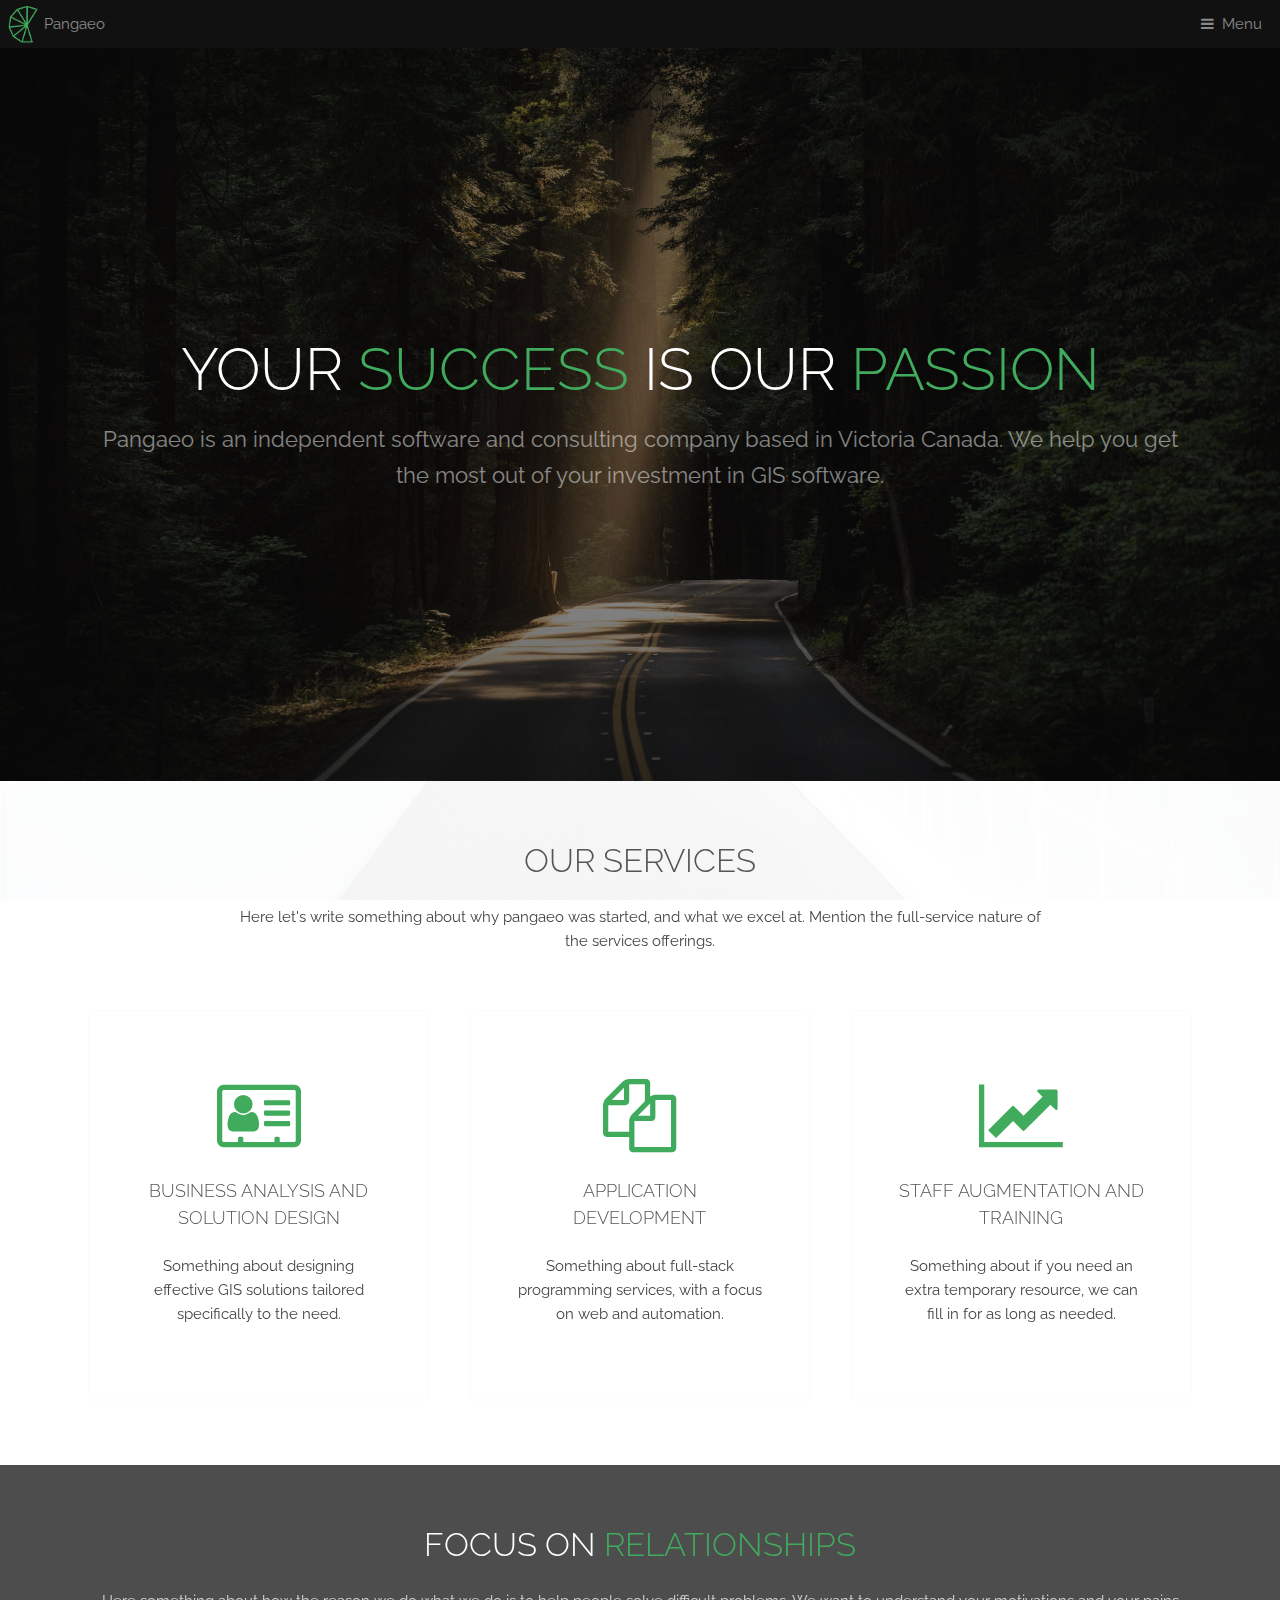
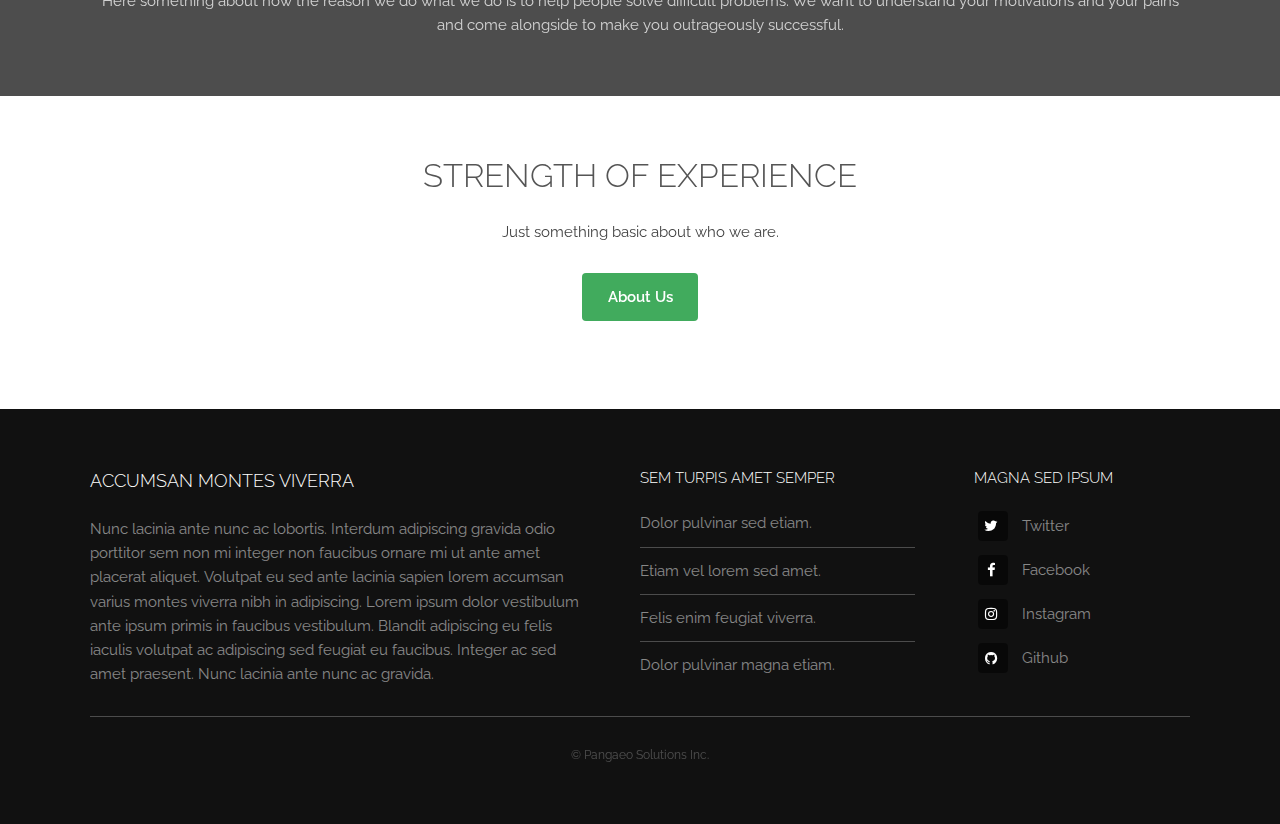
==== index.html @ 71126cfe "More work on og:image" ====
<!DOCTYPE HTML>
<html>
	<head>
		<title>Pangaeo Solutions</title>
		<meta charset="utf-8" />
		<meta name="viewport" content="width=device-width, initial-scale=1, user-scalable=no" />
		<meta name="description" content="" />
		<meta name="keywords" content="" />
		<link rel="stylesheet" href="assets/css/main.css" />
		<meta property="og:title" content="Pangaeo Solutions - Home"/>
		<meta property="og:image" content="https://pangaeo.com/images/og_image.png"/>
		<meta property="og:site_name" content="Pangaeo Solutions Website"/>
		<meta property="og:description" content="Pangaeo is an independent software and consulting company based in Victoria Canada. We help you get the most out of your investment in GIS software."/>
	</head>
	<body class="is-preload">

		<!-- Header -->
			<header id="header">
				<a class="logo" href="index.html">Pangaeo</a>
				<nav>
					<a href="#menu">Menu</a>
				</nav>
			</header>

		<!-- Nav -->
			<nav id="menu">
				<ul class="links">
					<li><a href="index.html">Home</a></li>
					<li><a href="solutions.html">Services</a></li>
					<li><a href="about.html">About</a></li>
				</ul>
			</nav>

		<!-- Banner -->
			<section id="banner">
				<div class="inner">
					<h1>Your <span class="highlighttext">Success</span> Is Our <span class="highlighttext">Passion</span></h1>
					<p>Pangaeo is an independent software and consulting company based in Victoria Canada. We help you get the most out of your investment in GIS software.</p>
				</div>
				<!--<video autoplay loop muted playsinline src="images/banner.mp4"></video>-->
			</section>

		<!-- Highlights -->
			<section class="wrapper">
				<div class="inner">
					<header class="special">
						<h2>Our Services</h2>
						<p>Here let's write something about why pangaeo was started, and what we excel at. Mention the full-service nature of the services offerings.</p>
					</header>
					<div class="highlights">
						<section>
							<div class="content">
								<header>
									<a href="#" class="icon fa-vcard-o"><span class="label">Icon</span></a>
									<h3>Business Analysis and Solution Design</h3>
								</header>
								<p>Something about designing effective GIS solutions tailored specifically to the need.</p>
							</div>
						</section>
						<section>
							<div class="content">
								<header>
									<a href="#" class="icon fa-files-o"><span class="label">Icon</span></a>
									<h3>Application Development</h3>
								</header>
								<p>Something about full-stack programming services, with a focus on web and automation.</p>
							</div>
						</section>
						<section>
							<div class="content">
								<header>
									<a href="#" class="icon fa-line-chart"><span class="label">Icon</span></a>
									<h3>Staff Augmentation and Training</h3>
								</header>
								<p>Something about if you need an extra temporary resource, we can fill in for as long as needed.</p>
							</div>
						</section>
					</div>
				</div>
			</section>

		<!-- CTA -->
			<section id="cta" class="wrapper">
				<div class="inner">
					<h2>Focus on <span class="highlighttext">Relationships</span></h2>
					<p>Here something about how the reason we do what we do is to help people solve difficult problems. We want to understand your motivations and your pains and come alongside to make you outrageously successful.</p>
				</div>
			</section>

		<!-- Testimonials -->
			<section class="wrapper">
				<div class="inner">
					<header class="special">
						<h2>Strength of Experience</h2>
                        <p>Just something basic about who we are.</p>
                        <a href="about.html" class="button primary">About Us</a>
                    </header>
				</div>
			</section>

		<!-- Footer -->
			<footer id="footer">
				<div class="inner">
					<div class="content">
						<section>
							<h3>Accumsan montes viverra</h3>
							<p>Nunc lacinia ante nunc ac lobortis. Interdum adipiscing gravida odio porttitor sem non mi integer non faucibus ornare mi ut ante amet placerat aliquet. Volutpat eu sed ante lacinia sapien lorem accumsan varius montes viverra nibh in adipiscing. Lorem ipsum dolor vestibulum ante ipsum primis in faucibus vestibulum. Blandit adipiscing eu felis iaculis volutpat ac adipiscing sed feugiat eu faucibus. Integer ac sed amet praesent. Nunc lacinia ante nunc ac gravida.</p>
						</section>
						<section>
							<h4>Sem turpis amet semper</h4>
							<ul class="alt">
								<li><a href="#">Dolor pulvinar sed etiam.</a></li>
								<li><a href="#">Etiam vel lorem sed amet.</a></li>
								<li><a href="#">Felis enim feugiat viverra.</a></li>
								<li><a href="#">Dolor pulvinar magna etiam.</a></li>
							</ul>
						</section>
						<section>
							<h4>Magna sed ipsum</h4>
							<ul class="plain">
								<li><a href="#"><i class="icon fa-twitter">&nbsp;</i>Twitter</a></li>
								<li><a href="#"><i class="icon fa-facebook">&nbsp;</i>Facebook</a></li>
								<li><a href="#"><i class="icon fa-instagram">&nbsp;</i>Instagram</a></li>
								<li><a href="#"><i class="icon fa-github">&nbsp;</i>Github</a></li>
							</ul>
						</section>
					</div>
					<div class="copyright">
						&copy; Pangaeo Solutions Inc.
					</div>
				</div>
			</footer>

		<!-- Scripts -->
			<script src="assets/js/jquery.min.js"></script>
			<script src="assets/js/browser.min.js"></script>
			<script src="assets/js/breakpoints.min.js"></script>
			<script src="assets/js/util.js"></script>
			<script src="assets/js/main.js"></script>

	</body>
</html>
---- assets/css/main.css ----
@import url(font-awesome.min.css);
@import url("https://fonts.googleapis.com/css?family=Raleway:200,300,400,500,600");
/*
	Industrious by TEMPLATED
	templated.co @templatedco
	Released for free under the Creative Commons Attribution 3.0 license (templated.co/license)
*/
/* Basic */
@-ms-viewport {
  width: device-width; }
body {
  -ms-overflow-style: scrollbar; }

@media screen and (max-width: 480px) {
  html, body {
    min-width: 320px; } }
html {
  box-sizing: border-box; }

*, *:before, *:after {
  box-sizing: inherit; }

body {
  background: #ffffff; }
  body.is-preload *, body.is-preload *:before, body.is-preload *:after {
    -moz-animation: none !important;
    -webkit-animation: none !important;
    -ms-animation: none !important;
    animation: none !important;
    -moz-transition: none !important;
    -webkit-transition: none !important;
    -ms-transition: none !important;
    transition: none !important; }

html, body, div, span, applet, object,
iframe, h1, h2, h3, h4, h5, h6, p, blockquote,
pre, a, abbr, acronym, address, big, cite,
code, del, dfn, em, img, ins, kbd, q, s, samp,
small, strike, strong, sub, sup, tt, var, b,
u, i, center, dl, dt, dd, ol, ul, li, fieldset,
form, label, legend, table, caption, tbody,
tfoot, thead, tr, th, td, article, aside,
canvas, details, embed, figure, figcaption,
footer, header, hgroup, menu, nav, output, ruby,
section, summary, time, mark, audio, video {
  margin: 0;
  padding: 0;
  border: 0;
  font-size: 100%;
  font: inherit;
  vertical-align: baseline; }

article, aside, details, figcaption, figure,
footer, header, hgroup, menu, nav, section {
  display: block; }

body {
  line-height: 1; }

ol, ul {
  list-style: none; }

blockquote, q {
  quotes: none; }
  blockquote:before, blockquote:after, q:before, q:after {
    content: '';
    content: none; }

table {
  border-collapse: collapse;
  border-spacing: 0; }

body {
  -webkit-text-size-adjust: none; }

mark {
  background-color: transparent;
  color: inherit; }

input::-moz-focus-inner {
  border: 0;
  padding: 0; }

input, select, textarea {
  -moz-appearance: none;
  -webkit-appearance: none;
  -ms-appearance: none;
  appearance: none; }

/* Typography */
html {
  font-size: 13pt; }
  @media screen and (max-width: 1680px) {
    html {
      font-size: 11pt; } }
  @media screen and (max-width: 980px) {
    html {
      font-size: 12pt; } }
  @media screen and (max-width: 480px) {
    html {
      font-size: 11pt; } }

body {
  background-color: #ffffff;
  color: #444444; }

body, input, select, textarea {
  font-family: "Raleway", Arial, Helvetica, sans-serif;
  font-weight: 400;
  font-size: 1rem;
  line-height: 1.65; }

a {
  -moz-transition: color 0.2s ease-in-out;
  -webkit-transition: color 0.2s ease-in-out;
  -ms-transition: color 0.2s ease-in-out;
  transition: color 0.2s ease-in-out;
  text-decoration: underline; }
  a:hover {
    text-decoration: none; }

strong, b {
  font-weight: 600; }

em, i {
  font-style: italic; }

p {
  margin: 0 0 2rem 0; }

header.special {
  text-align: center;
  margin-bottom: 4rem; }
  header.special p {
    max-width: 75%;
    margin-left: auto;
    margin-right: auto; }

h1, h2, h3, h4, h5, h6 {
  font-weight: 300;
  line-height: 1.5;
  text-transform: uppercase;
  margin: 0 0 1.5rem 0; }
  h1 a, h2 a, h3 a, h4 a, h5 a, h6 a {
    color: inherit;
    text-decoration: none; }

h1 {
  font-size: 3rem;
  line-height: 1.2; }

h2 {
  font-size: 2.25rem;
  line-height: 1.3; }

h3 {
  font-size: 1.25rem; }

h4 {
  font-size: 1rem; }

h5 {
  font-size: 0.9rem; }

h6 {
  font-size: 0.7rem; }

@media screen and (max-width: 736px) {
  h1 {
    font-size: 2.75rem;
    line-height: 1.3; }

  h2 {
    font-size: 1.75rem;
    line-height: 1.5; }

  h3 {
    font-size: 1.25rem; } }
sub {
  font-size: 0.8rem;
  position: relative;
  top: 0.5rem; }

sup {
  font-size: 0.8rem;
  position: relative;
  top: -0.5rem; }

blockquote {
  border-left: solid 0.5rem;
  font-style: italic;
  margin: 0 0 2rem 0;
  padding: 1rem 0 1rem 2rem; }

code {
  border-radius: 4px;
  border: solid 1px;
  font-family: "Courier New", monospace;
  font-size: 0.9rem;
  margin: 0 0.25rem;
  padding: 0.25rem 0.65rem; }

pre {
  -webkit-overflow-scrolling: touch;
  font-family: "Courier New", monospace;
  font-size: 0.9rem;
  margin: 0 0 2rem 0; }
  pre code {
    display: block;
    line-height: 1.75;
    padding: 1rem 1.5rem;
    overflow-x: auto; }

hr {
  border: 0;
  border-bottom: solid 1px;
  margin: 2rem 0; }
  hr.major {
    margin: 4rem 0; }

input, select, textarea {
  color: #555555; }

a {
  color: #41ab5d; }

strong, b {
  color: #555555; }

h1, h2, h3, h4, h5, h6 {
  color: #555555; }

blockquote {
  border-left-color: rgba(0, 0, 0, 0.25); }

code {
  background: rgba(0, 0, 0, 0.075);
  border-color: rgba(0, 0, 0, 0.25); }

hr {
  border-bottom-color: rgba(0, 0, 0, 0.25); }

/* Inner */
.inner {
  margin: 0 auto;
  width: 75rem;
  max-width: calc(100% - 6rem); }
  @media screen and (max-width: 480px) {
    .inner {
      max-width: calc(100% - 3rem); } }

/* Button */
input[type="submit"],
input[type="reset"],
input[type="button"],
button,
.button {
  -moz-appearance: none;
  -webkit-appearance: none;
  -ms-appearance: none;
  appearance: none;
  -moz-transition: background-color 0.2s ease-in-out, box-shadow 0.2s ease-in-out, color 0.2s ease-in-out;
  -webkit-transition: background-color 0.2s ease-in-out, box-shadow 0.2s ease-in-out, color 0.2s ease-in-out;
  -ms-transition: background-color 0.2s ease-in-out, box-shadow 0.2s ease-in-out, color 0.2s ease-in-out;
  transition: background-color 0.2s ease-in-out, box-shadow 0.2s ease-in-out, color 0.2s ease-in-out;
  border: 0;
  border-radius: 4px;
  cursor: pointer;
  display: inline-block;
  font-weight: 600;
  height: 3.25rem;
  line-height: 3.25rem;
  padding: 0 1.75rem;
  text-align: center;
  text-decoration: none;
  white-space: nowrap; }
  input[type="submit"].small,
  input[type="reset"].small,
  input[type="button"].small,
  button.small,
  .button.small {
    font-size: 0.8rem;
    height: 2.4375rem;
    line-height: 2.4375rem;
    padding: 0 1.25rem; }
  input[type="submit"].large,
  input[type="reset"].large,
  input[type="button"].large,
  button.large,
  .button.large {
    font-size: 1.35rem;
    height: 4.0625rem;
    line-height: 4.0625rem;
    padding: 0 2rem; }
  input[type="submit"].wide,
  input[type="reset"].wide,
  input[type="button"].wide,
  button.wide,
  .button.wide {
    min-width: 13rem; }
  input[type="submit"].icon:before,
  input[type="reset"].icon:before,
  input[type="button"].icon:before,
  button.icon:before,
  .button.icon:before {
    margin-right: 0.5rem; }
  input[type="submit"].fit,
  input[type="reset"].fit,
  input[type="button"].fit,
  button.fit,
  .button.fit {
    width: 100%; }
  input[type="submit"].disabled, input[type="submit"]:disabled,
  input[type="reset"].disabled,
  input[type="reset"]:disabled,
  input[type="button"].disabled,
  input[type="button"]:disabled,
  button.disabled,
  button:disabled,
  .button.disabled,
  .button:disabled {
    pointer-events: none;
    opacity: 0.25; }

input[type="submit"],
input[type="reset"],
input[type="button"],
button,
.button {
  background-color: transparent;
  box-shadow: inset 0 0 0 1px #555555;
  color: #555555 !important; }
  input[type="submit"]:hover,
  input[type="reset"]:hover,
  input[type="button"]:hover,
  button:hover,
  .button:hover {
    box-shadow: inset 0 0 0 1px #41ab5d;
    color: #41ab5d !important; }
    input[type="submit"]:hover:active,
    input[type="reset"]:hover:active,
    input[type="button"]:hover:active,
    button:hover:active,
    .button:hover:active {
      background-color: rgba(206, 27, 40, 0.25); }
  input[type="submit"].primary,
  input[type="reset"].primary,
  input[type="button"].primary,
  button.primary,
  .button.primary {
    box-shadow: none;
    background-color: #41ab5d;
    color: #ffffff !important; }
    input[type="submit"].primary:hover,
    input[type="reset"].primary:hover,
    input[type="button"].primary:hover,
    button.primary:hover,
    .button.primary:hover {
      background-color: #e2212f;
      box-shadow: none; }
      input[type="submit"].primary:hover:active,
      input[type="reset"].primary:hover:active,
      input[type="button"].primary:hover:active,
      button.primary:hover:active,
      .button.primary:hover:active {
        background-color: #b71824; }

/* Form */
form {
  margin: 0 0 2rem 0; }

input[type="text"],
input[type="password"],
input[type="email"],
input[type="tel"],
input[type="search"],
input[type="url"],
select,
textarea {
  -moz-appearance: none;
  -webkit-appearance: none;
  -ms-appearance: none;
  appearance: none;
  border-radius: 4px;
  border: none;
  border: solid 1px;
  color: inherit;
  display: block;
  outline: 0;
  padding: 0 1rem;
  text-decoration: none;
  width: 100%; }
  input[type="text"]:invalid,
  input[type="password"]:invalid,
  input[type="email"]:invalid,
  input[type="tel"]:invalid,
  input[type="search"]:invalid,
  input[type="url"]:invalid,
  select:invalid,
  textarea:invalid {
    box-shadow: none; }

label {
  display: block;
  font-size: 1rem;
  font-weight: 600;
  margin: 0 0 1rem 0; }

input[type="text"],
input[type="password"],
input[type="email"],
input[type="tel"],
input[type="search"],
input[type="url"] {
  height: 3.25rem; }

select {
  background-size: 1.25rem;
  background-repeat: no-repeat;
  background-position: calc(100% - 1rem) center;
  height: 3.25rem;
  padding-right: 3.25rem;
  text-overflow: ellipsis; }
  select:focus::-ms-value {
    background-color: transparent; }
  select::-ms-expand {
    display: none; }

textarea {
  padding: 0.75rem 1rem; }

input[type="checkbox"],
input[type="radio"] {
  -moz-appearance: none;
  -webkit-appearance: none;
  -ms-appearance: none;
  appearance: none;
  display: block;
  float: left;
  margin-right: -2rem;
  opacity: 0;
  width: 1rem;
  z-index: -1; }
  input[type="checkbox"] + label,
  input[type="radio"] + label {
    text-decoration: none;
    cursor: pointer;
    display: inline-block;
    font-size: 1rem;
    font-weight: 400;
    padding-left: 2.825rem;
    padding-right: 0.875rem;
    position: relative; }
    input[type="checkbox"] + label:before,
    input[type="radio"] + label:before {
      -moz-osx-font-smoothing: grayscale;
      -webkit-font-smoothing: antialiased;
      font-family: FontAwesome;
      font-style: normal;
      font-weight: normal;
      text-transform: none !important; }
    input[type="checkbox"] + label:before,
    input[type="radio"] + label:before {
      border-radius: 4px;
      border: solid 1px;
      content: '';
      display: inline-block;
      height: 1.95rem;
      left: 0;
      line-height: 1.86875rem;
      position: absolute;
      text-align: center;
      top: -0.1625rem;
      width: 1.95rem; }
  input[type="checkbox"]:checked + label:before,
  input[type="radio"]:checked + label:before {
    content: '\f00c'; }

input[type="checkbox"] + label:before {
  border-radius: 4px; }

input[type="radio"] + label:before {
  border-radius: 100%; }

::-webkit-input-placeholder {
  opacity: 1.0; }

:-moz-placeholder {
  opacity: 1.0; }

::-moz-placeholder {
  opacity: 1.0; }

:-ms-input-placeholder {
  opacity: 1.0; }

label {
  color: #555555; }

input[type="text"],
input[type="password"],
input[type="email"],
input[type="tel"],
input[type="search"],
input[type="url"],
select,
textarea {
  background-color: rgba(0, 0, 0, 0.075);
  border-color: rgba(0, 0, 0, 0.25); }
  input[type="text"]:focus,
  input[type="password"]:focus,
  input[type="email"]:focus,
  input[type="tel"]:focus,
  input[type="search"]:focus,
  input[type="url"]:focus,
  select:focus,
  textarea:focus {
    border-color: #41ab5d;
    box-shadow: 0 0 0 1px #41ab5d; }

select {
  background-image: url("data:image/svg+xml;charset=utf8,%3Csvg xmlns='http://www.w3.org/2000/svg' width='40' height='40' preserveAspectRatio='none' viewBox='0 0 40 40'%3E%3Cpath d='M9.4,12.3l10.4,10.4l10.4-10.4c0.2-0.2,0.5-0.4,0.9-0.4c0.3,0,0.6,0.1,0.9,0.4l3.3,3.3c0.2,0.2,0.4,0.5,0.4,0.9 c0,0.4-0.1,0.6-0.4,0.9L20.7,31.9c-0.2,0.2-0.5,0.4-0.9,0.4c-0.3,0-0.6-0.1-0.9-0.4L4.3,17.3c-0.2-0.2-0.4-0.5-0.4-0.9 c0-0.4,0.1-0.6,0.4-0.9l3.3-3.3c0.2-0.2,0.5-0.4,0.9-0.4S9.1,12.1,9.4,12.3z' fill='rgba(0, 0, 0, 0.25)' /%3E%3C/svg%3E"); }
  select option {
    color: #444444;
    background-color: #ffffff; }

input[type="checkbox"] + label,
input[type="radio"] + label {
  color: #444444; }
  input[type="checkbox"] + label:before,
  input[type="radio"] + label:before {
    background: rgba(0, 0, 0, 0.075);
    border-color: rgba(0, 0, 0, 0.25); }
input[type="checkbox"]:checked + label:before,
input[type="radio"]:checked + label:before {
  background-color: #41ab5d;
  border-color: #41ab5d;
  color: #ffffff; }
input[type="checkbox"]:focus + label:before,
input[type="radio"]:focus + label:before {
  border-color: #41ab5d;
  box-shadow: 0 0 0 1px #41ab5d; }

::-webkit-input-placeholder {
  color: #bbbbbb !important; }

:-moz-placeholder {
  color: #bbbbbb !important; }

::-moz-placeholder {
  color: #bbbbbb !important; }

:-ms-input-placeholder {
  color: #bbbbbb !important; }

/* List */
ol {
  list-style: decimal;
  margin: 0 0 2rem 0;
  padding-left: 1.25rem; }
  ol li {
    padding-left: 0.25rem; }

ul {
  list-style: disc;
  margin: 0 0 2rem 0;
  padding-left: 1rem; }
  ul li {
    padding-left: 0.325rem; }
  ul.plain {
    list-style: none;
    padding-left: 0; }
    ul.plain li {
      margin-bottom: 1rem; }
      ul.plain li .icon {
        border-radius: 4px;
        color: #ffffff;
        display: inline-block;
        margin-right: 1rem;
        text-align: center;
        width: 2rem;
        height: 2rem;
        line-height: 2rem;
        background: rgba(0, 0, 0, 0.5); }
  ul.alt {
    list-style: none;
    padding-left: 0; }
    ul.alt li {
      border-top: solid 1px;
      padding: 0.75rem 0; }
      ul.alt li:first-child {
        border-top: 0;
        padding-top: 0; }
      ul.alt li:last-child {
        padding-bottom: 0; }

dl {
  margin: 0 0 2rem 0; }
  dl dt {
    display: block;
    font-weight: 600;
    margin: 0 0 1rem 0; }
  dl dd {
    margin-left: 1.5rem; }

ul.alt li {
  border-top-color: rgba(0, 0, 0, 0.25); }

/* Table */
.table-wrapper {
  -webkit-overflow-scrolling: touch;
  overflow-x: auto; }

table {
  margin: 0 0 2rem 0;
  width: 100%; }
  table tbody tr {
    border: solid 1px;
    border-left: 0;
    border-right: 0; }
  table td {
    padding: 0.75rem 0.75rem; }
  table th {
    font-size: 0.9rem;
    font-weight: 600;
    padding: 0 0.75rem 0.75rem 0.75rem;
    text-align: left; }
  table thead {
    border-bottom: solid 2px; }
  table tfoot {
    border-top: solid 2px; }
  table.alt {
    border-collapse: separate; }
    table.alt tbody tr td {
      border: solid 1px;
      border-left-width: 0;
      border-top-width: 0; }
      table.alt tbody tr td:first-child {
        border-left-width: 1px; }
    table.alt tbody tr:first-child td {
      border-top-width: 1px; }
    table.alt thead {
      border-bottom: 0; }
    table.alt tfoot {
      border-top: 0; }

table tbody tr {
  border-color: rgba(0, 0, 0, 0.25); }
  table tbody tr:nth-child(2n + 1) {
    background-color: rgba(0, 0, 0, 0.075); }
table th {
  color: #555555; }
table thead {
  border-bottom-color: rgba(0, 0, 0, 0.25); }
table tfoot {
  border-top-color: rgba(0, 0, 0, 0.25); }
table.alt tbody tr td {
  border-color: rgba(0, 0, 0, 0.25); }

/* Highlights */
.highlights {
  width: 100%;
  margin: 2.5rem 0;
  display: -moz-flex;
  display: -webkit-flex;
  display: -ms-flex;
  display: flex;
  -moz-flex-wrap: wrap;
  -webkit-flex-wrap: wrap;
  -ms-flex-wrap: wrap;
  flex-wrap: wrap;
  -moz-align-items: -moz-stretch;
  -webkit-align-items: -webkit-stretch;
  -ms-align-items: -ms-stretch;
  align-items: stretch; }
  .highlights > * {
    -moz-flex-shrink: 1;
    -webkit-flex-shrink: 1;
    -ms-flex-shrink: 1;
    flex-shrink: 1;
    -moz-flex-grow: 0;
    -webkit-flex-grow: 0;
    -ms-flex-grow: 0;
    flex-grow: 0; }
  .highlights > * {
    width: 33.3333333333%; }
  .highlights > * {
    padding: 1.5rem;
    width: calc(33.3333333333% + 1rem); }
  .highlights > :nth-child(-n + 3) {
    padding-top: 0; }
  .highlights > :nth-last-child(-n + 3) {
    padding-bottom: 0; }
  .highlights > :nth-child(3n + 1) {
    padding-left: 0; }
  .highlights > :nth-child(3n) {
    padding-right: 0; }
  .highlights > :nth-child(3n + 1),
  .highlights > :nth-child(3n) {
    width: calc(33.3333333333% + -0.5rem); }
  .highlights .content {
    border-radius: 4px;
    height: 100%;
    padding: 3rem;
    text-align: center; }
    .highlights .content .icon {
      font-size: 5rem; }
  .highlights > div > :last-child {
    margin-bottom: 0; }
  @media screen and (max-width: 980px) {
    .highlights > * {
      width: 50%; }
    .highlights > * {
      padding: 1rem;
      width: calc(33.3333333333% + 0.6666666667rem); }
    .highlights > :nth-child(-n + 3) {
      padding-top: 1rem; }
    .highlights > :nth-last-child(-n + 3) {
      padding-bottom: 1rem; }
    .highlights > :nth-child(3n + 1) {
      padding-left: 1rem; }
    .highlights > :nth-child(3n) {
      padding-right: 1rem; }
    .highlights > :nth-child(3n + 1),
    .highlights > :nth-child(3n) {
      padding: 1rem;
      width: calc(50% + 1rem); }
    .highlights > * {
      padding: 1rem;
      width: calc(50% + 1rem); }
    .highlights > :nth-child(-n + 2) {
      padding-top: 0; }
    .highlights > :nth-last-child(-n + 2) {
      padding-bottom: 0; }
    .highlights > :nth-child(2n + 1) {
      padding-left: 0; }
    .highlights > :nth-child(2n) {
      padding-right: 0; }
    .highlights > :nth-child(2n + 1),
    .highlights > :nth-child(2n) {
      width: calc(50% + 0rem); }
    .highlights .content {
      padding: 2rem; } }
  @media screen and (max-width: 736px) {
    .highlights > * {
      width: 100%; }
    .highlights > * {
      padding: 1rem;
      width: calc(33.3333333333% + 0.6666666667rem); }
    .highlights > :nth-child(-n + 3) {
      padding-top: 1rem; }
    .highlights > :nth-last-child(-n + 3) {
      padding-bottom: 1rem; }
    .highlights > :nth-child(3n + 1) {
      padding-left: 1rem; }
    .highlights > :nth-child(3n) {
      padding-right: 1rem; }
    .highlights > :nth-child(3n + 1),
    .highlights > :nth-child(3n) {
      padding: 1rem;
      width: calc(100% + 2rem); }
    .highlights > * {
      padding: 1rem;
      width: calc(50% + 1rem); }
    .highlights > :nth-child(-n + 2) {
      padding-top: 1rem; }
    .highlights > :nth-last-child(-n + 2) {
      padding-bottom: 1rem; }
    .highlights > :nth-child(2n + 1) {
      padding-left: 1rem; }
    .highlights > :nth-child(2n) {
      padding-right: 1rem; }
    .highlights > :nth-child(2n + 1),
    .highlights > :nth-child(2n) {
      padding: 1rem;
      width: calc(100% + 2rem); }
    .highlights > * {
      padding: 1rem;
      width: calc(100% + 2rem); }
    .highlights > :nth-child(-n + 1) {
      padding-top: 0; }
    .highlights > :nth-last-child(-n + 1) {
      padding-bottom: 0; }
    .highlights > :nth-child(1n + 1) {
      padding-left: 0; }
    .highlights > :nth-child(1n) {
      padding-right: 0; }
    .highlights > :nth-child(1n + 1),
    .highlights > :nth-child(1n) {
      width: calc(100% + 1rem); } }

.highlights .content {
  background: #ffffff;
  box-shadow: 0px 0px 4px 1px rgba(0, 0, 0, 0.025); }

/* Testimonials */
.testimonials {
  margin: 2.5rem 0;
  width: 100%;
  display: -moz-flex;
  display: -webkit-flex;
  display: -ms-flex;
  display: flex;
  -moz-flex-wrap: wrap;
  -webkit-flex-wrap: wrap;
  -ms-flex-wrap: wrap;
  flex-wrap: wrap;
  -moz-align-items: -moz-stretch;
  -webkit-align-items: -webkit-stretch;
  -ms-align-items: -ms-stretch;
  align-items: stretch; }
  .testimonials > * {
    -moz-flex-shrink: 1;
    -webkit-flex-shrink: 1;
    -ms-flex-shrink: 1;
    flex-shrink: 1;
    -moz-flex-grow: 0;
    -webkit-flex-grow: 0;
    -ms-flex-grow: 0;
    flex-grow: 0; }
  .testimonials > * {
    width: 33.3333333333%; }
  .testimonials > * {
    padding: 1.5rem;
    width: calc(33.3333333333% + 1rem); }
  .testimonials > :nth-child(-n + 3) {
    padding-top: 0; }
  .testimonials > :nth-last-child(-n + 3) {
    padding-bottom: 0; }
  .testimonials > :nth-child(3n + 1) {
    padding-left: 0; }
  .testimonials > :nth-child(3n) {
    padding-right: 0; }
  .testimonials > :nth-child(3n + 1),
  .testimonials > :nth-child(3n) {
    width: calc(33.3333333333% + -0.5rem); }
  .testimonials .content {
    border-radius: 4px;
    height: 100%;
    padding: 3rem; }
    .testimonials .content .author {
      display: -moz-flex;
      display: -webkit-flex;
      display: -ms-flex;
      display: flex;
      -moz-align-items: center;
      -webkit-align-items: center;
      -ms-align-items: center;
      align-items: center; }
      .testimonials .content .author blockquote {
        margin: 0; }
      .testimonials .content .author .image {
        margin-right: 2rem;
        width: 20%; }
        .testimonials .content .author .image img {
          border-radius: 100%;
          max-width: 100%; }
    .testimonials .content .credit {
      font-size: 0.75rem; }
    .testimonials .content p:last-child {
      margin: 0; }
  .testimonials > div > :last-child {
    margin-bottom: 0; }
  @media screen and (max-width: 980px) {
    .testimonials > * {
      width: 50%; }
    .testimonials > * {
      padding: 1rem;
      width: calc(33.3333333333% + 0.6666666667rem); }
    .testimonials > :nth-child(-n + 3) {
      padding-top: 1rem; }
    .testimonials > :nth-last-child(-n + 3) {
      padding-bottom: 1rem; }
    .testimonials > :nth-child(3n + 1) {
      padding-left: 1rem; }
    .testimonials > :nth-child(3n) {
      padding-right: 1rem; }
    .testimonials > :nth-child(3n + 1),
    .testimonials > :nth-child(3n) {
      padding: 1rem;
      width: calc(50% + 1rem); }
    .testimonials > * {
      padding: 1rem;
      width: calc(50% + 1rem); }
    .testimonials > :nth-child(-n + 2) {
      padding-top: 0; }
    .testimonials > :nth-last-child(-n + 2) {
      padding-bottom: 0; }
    .testimonials > :nth-child(2n + 1) {
      padding-left: 0; }
    .testimonials > :nth-child(2n) {
      padding-right: 0; }
    .testimonials > :nth-child(2n + 1),
    .testimonials > :nth-child(2n) {
      width: calc(50% + 0rem); }
    .testimonials .content {
      padding: 2rem; } }
  @media screen and (max-width: 736px) {
    .testimonials > * {
      width: 100%; }
    .testimonials > * {
      padding: 1rem;
      width: calc(33.3333333333% + 0.6666666667rem); }
    .testimonials > :nth-child(-n + 3) {
      padding-top: 1rem; }
    .testimonials > :nth-last-child(-n + 3) {
      padding-bottom: 1rem; }
    .testimonials > :nth-child(3n + 1) {
      padding-left: 1rem; }
    .testimonials > :nth-child(3n) {
      padding-right: 1rem; }
    .testimonials > :nth-child(3n + 1),
    .testimonials > :nth-child(3n) {
      padding: 1rem;
      width: calc(100% + 2rem); }
    .testimonials > * {
      padding: 1rem;
      width: calc(50% + 1rem); }
    .testimonials > :nth-child(-n + 2) {
      padding-top: 1rem; }
    .testimonials > :nth-last-child(-n + 2) {
      padding-bottom: 1rem; }
    .testimonials > :nth-child(2n + 1) {
      padding-left: 1rem; }
    .testimonials > :nth-child(2n) {
      padding-right: 1rem; }
    .testimonials > :nth-child(2n + 1),
    .testimonials > :nth-child(2n) {
      padding: 1rem;
      width: calc(100% + 2rem); }
    .testimonials > * {
      padding: 1rem;
      width: calc(100% + 2rem); }
    .testimonials > :nth-child(-n + 1) {
      padding-top: 0; }
    .testimonials > :nth-last-child(-n + 1) {
      padding-bottom: 0; }
    .testimonials > :nth-child(1n + 1) {
      padding-left: 0; }
    .testimonials > :nth-child(1n) {
      padding-right: 0; }
    .testimonials > :nth-child(1n + 1),
    .testimonials > :nth-child(1n) {
      width: calc(100% + 1rem); } }

.testimonials .content {
  background: #ffffff;
  box-shadow: 0px 0px 4px 1px rgba(0, 0, 0, 0.025); }
  .testimonials .content .credit strong {
    color: #41ab5d; }

/* Actions */
ul.actions {
  display: -moz-flex;
  display: -webkit-flex;
  display: -ms-flex;
  display: flex;
  cursor: default;
  list-style: none;
  margin-left: -1rem;
  padding-left: 0; }
  ul.actions li {
    padding: 0 0 0 1rem;
    vertical-align: middle; }
  ul.actions.special {
    -moz-justify-content: center;
    -webkit-justify-content: center;
    -ms-justify-content: center;
    justify-content: center;
    width: calc(100% + 1rem); }
  ul.actions.stacked {
    -moz-flex-direction: column;
    -webkit-flex-direction: column;
    -ms-flex-direction: column;
    flex-direction: column;
    margin-left: 0; }
    ul.actions.stacked li {
      padding: 1.3rem 0 0 0; }
      ul.actions.stacked li:first-child {
        padding-top: 0; }
  ul.actions.fit {
    width: calc(100% + 1rem); }
    ul.actions.fit li {
      -moz-flex-grow: 1;
      -webkit-flex-grow: 1;
      -ms-flex-grow: 1;
      flex-grow: 1;
      -moz-flex-shrink: 1;
      -webkit-flex-shrink: 1;
      -ms-flex-shrink: 1;
      flex-shrink: 1;
      width: 100%; }
      ul.actions.fit li > * {
        width: 100%; }
    ul.actions.fit.stacked {
      width: 100%; }
  @media screen and (max-width: 480px) {
    ul.actions:not(.fixed) {
      -moz-flex-direction: column;
      -webkit-flex-direction: column;
      -ms-flex-direction: column;
      flex-direction: column;
      margin-left: 0;
      width: 100% !important; }
      ul.actions:not(.fixed) li {
        -moz-flex-grow: 1;
        -webkit-flex-grow: 1;
        -ms-flex-grow: 1;
        flex-grow: 1;
        -moz-flex-shrink: 1;
        -webkit-flex-shrink: 1;
        -ms-flex-shrink: 1;
        flex-shrink: 1;
        padding: 1rem 0 0 0;
        text-align: center;
        width: 100%; }
        ul.actions:not(.fixed) li > * {
          width: 100%; }
        ul.actions:not(.fixed) li:first-child {
          padding-top: 0; }
        ul.actions:not(.fixed) li input[type="submit"],
        ul.actions:not(.fixed) li input[type="reset"],
        ul.actions:not(.fixed) li input[type="button"],
        ul.actions:not(.fixed) li button,
        ul.actions:not(.fixed) li .button {
          width: 100%; }
          ul.actions:not(.fixed) li input[type="submit"].icon:before,
          ul.actions:not(.fixed) li input[type="reset"].icon:before,
          ul.actions:not(.fixed) li input[type="button"].icon:before,
          ul.actions:not(.fixed) li button.icon:before,
          ul.actions:not(.fixed) li .button.icon:before {
            margin-left: -0.5rem; } }

/* Grid */
.row {
  display: flex;
  flex-wrap: wrap;
  box-sizing: border-box; }
  .row > * {
    box-sizing: border-box; }
  .row.gtr-uniform > * > :last-child {
    margin-bottom: 0; }

.row > .imp {
  order: -1; }
.row > .col-1 {
  width: 8.3333333333%; }
.row > .off-1 {
  margin-left: 8.3333333333%; }
.row > .col-2 {
  width: 16.6666666667%; }
.row > .off-2 {
  margin-left: 16.6666666667%; }
.row > .col-3 {
  width: 25%; }
.row > .off-3 {
  margin-left: 25%; }
.row > .col-4 {
  width: 33.3333333333%; }
.row > .off-4 {
  margin-left: 33.3333333333%; }
.row > .col-5 {
  width: 41.6666666667%; }
.row > .off-5 {
  margin-left: 41.6666666667%; }
.row > .col-6 {
  width: 50%; }
.row > .off-6 {
  margin-left: 50%; }
.row > .col-7 {
  width: 58.3333333333%; }
.row > .off-7 {
  margin-left: 58.3333333333%; }
.row > .col-8 {
  width: 66.6666666667%; }
.row > .off-8 {
  margin-left: 66.6666666667%; }
.row > .col-9 {
  width: 75%; }
.row > .off-9 {
  margin-left: 75%; }
.row > .col-10 {
  width: 83.3333333333%; }
.row > .off-10 {
  margin-left: 83.3333333333%; }
.row > .col-11 {
  width: 91.6666666667%; }
.row > .off-11 {
  margin-left: 91.6666666667%; }
.row > .col-12 {
  width: 100%; }
.row > .off-12 {
  margin-left: 100%; }
.row.gtr-0 {
  margin-top: 0;
  margin-left: 0rem; }
  .row.gtr-0 > * {
    padding: 0 0 0 0rem; }
  .row.gtr-0.gtr-uniform {
    margin-top: 0rem; }
    .row.gtr-0.gtr-uniform > * {
      padding-top: 0rem; }
.row.gtr-25 {
  margin-top: 0;
  margin-left: -0.75rem; }
  .row.gtr-25 > * {
    padding: 0 0 0 0.75rem; }
  .row.gtr-25.gtr-uniform {
    margin-top: -0.75rem; }
    .row.gtr-25.gtr-uniform > * {
      padding-top: 0.75rem; }
.row.gtr-50 {
  margin-top: 0;
  margin-left: -1.5rem; }
  .row.gtr-50 > * {
    padding: 0 0 0 1.5rem; }
  .row.gtr-50.gtr-uniform {
    margin-top: -1.5rem; }
    .row.gtr-50.gtr-uniform > * {
      padding-top: 1.5rem; }
.row {
  margin-top: 0;
  margin-left: -3rem; }
  .row > * {
    padding: 0 0 0 3rem; }
  .row.gtr-uniform {
    margin-top: -3rem; }
    .row.gtr-uniform > * {
      padding-top: 3rem; }
.row.gtr-150 {
  margin-top: 0;
  margin-left: -4.5rem; }
  .row.gtr-150 > * {
    padding: 0 0 0 4.5rem; }
  .row.gtr-150.gtr-uniform {
    margin-top: -4.5rem; }
    .row.gtr-150.gtr-uniform > * {
      padding-top: 4.5rem; }
.row.gtr-200 {
  margin-top: 0;
  margin-left: -6rem; }
  .row.gtr-200 > * {
    padding: 0 0 0 6rem; }
  .row.gtr-200.gtr-uniform {
    margin-top: -6rem; }
    .row.gtr-200.gtr-uniform > * {
      padding-top: 6rem; }

@media screen and (max-width: 1680px) {
  .row {
    display: flex;
    flex-wrap: wrap;
    box-sizing: border-box; }
    .row > * {
      box-sizing: border-box; }
    .row.gtr-uniform > * > :last-child {
      margin-bottom: 0; }

  .row > .imp-xlarge {
    order: -1; }
  .row > .col-1-xlarge {
    width: 8.3333333333%; }
  .row > .off-1-xlarge {
    margin-left: 8.3333333333%; }
  .row > .col-2-xlarge {
    width: 16.6666666667%; }
  .row > .off-2-xlarge {
    margin-left: 16.6666666667%; }
  .row > .col-3-xlarge {
    width: 25%; }
  .row > .off-3-xlarge {
    margin-left: 25%; }
  .row > .col-4-xlarge {
    width: 33.3333333333%; }
  .row > .off-4-xlarge {
    margin-left: 33.3333333333%; }
  .row > .col-5-xlarge {
    width: 41.6666666667%; }
  .row > .off-5-xlarge {
    margin-left: 41.6666666667%; }
  .row > .col-6-xlarge {
    width: 50%; }
  .row > .off-6-xlarge {
    margin-left: 50%; }
  .row > .col-7-xlarge {
    width: 58.3333333333%; }
  .row > .off-7-xlarge {
    margin-left: 58.3333333333%; }
  .row > .col-8-xlarge {
    width: 66.6666666667%; }
  .row > .off-8-xlarge {
    margin-left: 66.6666666667%; }
  .row > .col-9-xlarge {
    width: 75%; }
  .row > .off-9-xlarge {
    margin-left: 75%; }
  .row > .col-10-xlarge {
    width: 83.3333333333%; }
  .row > .off-10-xlarge {
    margin-left: 83.3333333333%; }
  .row > .col-11-xlarge {
    width: 91.6666666667%; }
  .row > .off-11-xlarge {
    margin-left: 91.6666666667%; }
  .row > .col-12-xlarge {
    width: 100%; }
  .row > .off-12-xlarge {
    margin-left: 100%; }
  .row.gtr-0 {
    margin-top: 0;
    margin-left: 0rem; }
    .row.gtr-0 > * {
      padding: 0 0 0 0rem; }
    .row.gtr-0.gtr-uniform {
      margin-top: 0rem; }
      .row.gtr-0.gtr-uniform > * {
        padding-top: 0rem; }
  .row.gtr-25 {
    margin-top: 0;
    margin-left: -0.75rem; }
    .row.gtr-25 > * {
      padding: 0 0 0 0.75rem; }
    .row.gtr-25.gtr-uniform {
      margin-top: -0.75rem; }
      .row.gtr-25.gtr-uniform > * {
        padding-top: 0.75rem; }
  .row.gtr-50 {
    margin-top: 0;
    margin-left: -1.5rem; }
    .row.gtr-50 > * {
      padding: 0 0 0 1.5rem; }
    .row.gtr-50.gtr-uniform {
      margin-top: -1.5rem; }
      .row.gtr-50.gtr-uniform > * {
        padding-top: 1.5rem; }
  .row {
    margin-top: 0;
    margin-left: -3rem; }
    .row > * {
      padding: 0 0 0 3rem; }
    .row.gtr-uniform {
      margin-top: -3rem; }
      .row.gtr-uniform > * {
        padding-top: 3rem; }
  .row.gtr-150 {
    margin-top: 0;
    margin-left: -4.5rem; }
    .row.gtr-150 > * {
      padding: 0 0 0 4.5rem; }
    .row.gtr-150.gtr-uniform {
      margin-top: -4.5rem; }
      .row.gtr-150.gtr-uniform > * {
        padding-top: 4.5rem; }
  .row.gtr-200 {
    margin-top: 0;
    margin-left: -6rem; }
    .row.gtr-200 > * {
      padding: 0 0 0 6rem; }
    .row.gtr-200.gtr-uniform {
      margin-top: -6rem; }
      .row.gtr-200.gtr-uniform > * {
        padding-top: 6rem; } }
@media screen and (max-width: 1280px) {
  .row {
    display: flex;
    flex-wrap: wrap;
    box-sizing: border-box; }
    .row > * {
      box-sizing: border-box; }
    .row.gtr-uniform > * > :last-child {
      margin-bottom: 0; }

  .row > .imp-large {
    order: -1; }
  .row > .col-1-large {
    width: 8.3333333333%; }
  .row > .off-1-large {
    margin-left: 8.3333333333%; }
  .row > .col-2-large {
    width: 16.6666666667%; }
  .row > .off-2-large {
    margin-left: 16.6666666667%; }
  .row > .col-3-large {
    width: 25%; }
  .row > .off-3-large {
    margin-left: 25%; }
  .row > .col-4-large {
    width: 33.3333333333%; }
  .row > .off-4-large {
    margin-left: 33.3333333333%; }
  .row > .col-5-large {
    width: 41.6666666667%; }
  .row > .off-5-large {
    margin-left: 41.6666666667%; }
  .row > .col-6-large {
    width: 50%; }
  .row > .off-6-large {
    margin-left: 50%; }
  .row > .col-7-large {
    width: 58.3333333333%; }
  .row > .off-7-large {
    margin-left: 58.3333333333%; }
  .row > .col-8-large {
    width: 66.6666666667%; }
  .row > .off-8-large {
    margin-left: 66.6666666667%; }
  .row > .col-9-large {
    width: 75%; }
  .row > .off-9-large {
    margin-left: 75%; }
  .row > .col-10-large {
    width: 83.3333333333%; }
  .row > .off-10-large {
    margin-left: 83.3333333333%; }
  .row > .col-11-large {
    width: 91.6666666667%; }
  .row > .off-11-large {
    margin-left: 91.6666666667%; }
  .row > .col-12-large {
    width: 100%; }
  .row > .off-12-large {
    margin-left: 100%; }
  .row.gtr-0 {
    margin-top: 0;
    margin-left: 0rem; }
    .row.gtr-0 > * {
      padding: 0 0 0 0rem; }
    .row.gtr-0.gtr-uniform {
      margin-top: 0rem; }
      .row.gtr-0.gtr-uniform > * {
        padding-top: 0rem; }
  .row.gtr-25 {
    margin-top: 0;
    margin-left: -0.375rem; }
    .row.gtr-25 > * {
      padding: 0 0 0 0.375rem; }
    .row.gtr-25.gtr-uniform {
      margin-top: -0.375rem; }
      .row.gtr-25.gtr-uniform > * {
        padding-top: 0.375rem; }
  .row.gtr-50 {
    margin-top: 0;
    margin-left: -0.75rem; }
    .row.gtr-50 > * {
      padding: 0 0 0 0.75rem; }
    .row.gtr-50.gtr-uniform {
      margin-top: -0.75rem; }
      .row.gtr-50.gtr-uniform > * {
        padding-top: 0.75rem; }
  .row {
    margin-top: 0;
    margin-left: -1.5rem; }
    .row > * {
      padding: 0 0 0 1.5rem; }
    .row.gtr-uniform {
      margin-top: -1.5rem; }
      .row.gtr-uniform > * {
        padding-top: 1.5rem; }
  .row.gtr-150 {
    margin-top: 0;
    margin-left: -2.25rem; }
    .row.gtr-150 > * {
      padding: 0 0 0 2.25rem; }
    .row.gtr-150.gtr-uniform {
      margin-top: -2.25rem; }
      .row.gtr-150.gtr-uniform > * {
        padding-top: 2.25rem; }
  .row.gtr-200 {
    margin-top: 0;
    margin-left: -3rem; }
    .row.gtr-200 > * {
      padding: 0 0 0 3rem; }
    .row.gtr-200.gtr-uniform {
      margin-top: -3rem; }
      .row.gtr-200.gtr-uniform > * {
        padding-top: 3rem; } }
@media screen and (max-width: 980px) {
  .row {
    display: flex;
    flex-wrap: wrap;
    box-sizing: border-box; }
    .row > * {
      box-sizing: border-box; }
    .row.gtr-uniform > * > :last-child {
      margin-bottom: 0; }

  .row > .imp-medium {
    order: -1; }
  .row > .col-1-medium {
    width: 8.3333333333%; }
  .row > .off-1-medium {
    margin-left: 8.3333333333%; }
  .row > .col-2-medium {
    width: 16.6666666667%; }
  .row > .off-2-medium {
    margin-left: 16.6666666667%; }
  .row > .col-3-medium {
    width: 25%; }
  .row > .off-3-medium {
    margin-left: 25%; }
  .row > .col-4-medium {
    width: 33.3333333333%; }
  .row > .off-4-medium {
    margin-left: 33.3333333333%; }
  .row > .col-5-medium {
    width: 41.6666666667%; }
  .row > .off-5-medium {
    margin-left: 41.6666666667%; }
  .row > .col-6-medium {
    width: 50%; }
  .row > .off-6-medium {
    margin-left: 50%; }
  .row > .col-7-medium {
    width: 58.3333333333%; }
  .row > .off-7-medium {
    margin-left: 58.3333333333%; }
  .row > .col-8-medium {
    width: 66.6666666667%; }
  .row > .off-8-medium {
    margin-left: 66.6666666667%; }
  .row > .col-9-medium {
    width: 75%; }
  .row > .off-9-medium {
    margin-left: 75%; }
  .row > .col-10-medium {
    width: 83.3333333333%; }
  .row > .off-10-medium {
    margin-left: 83.3333333333%; }
  .row > .col-11-medium {
    width: 91.6666666667%; }
  .row > .off-11-medium {
    margin-left: 91.6666666667%; }
  .row > .col-12-medium {
    width: 100%; }
  .row > .off-12-medium {
    margin-left: 100%; }
  .row.gtr-0 {
    margin-top: 0;
    margin-left: 0rem; }
    .row.gtr-0 > * {
      padding: 0 0 0 0rem; }
    .row.gtr-0.gtr-uniform {
      margin-top: 0rem; }
      .row.gtr-0.gtr-uniform > * {
        padding-top: 0rem; }
  .row.gtr-25 {
    margin-top: 0;
    margin-left: -0.375rem; }
    .row.gtr-25 > * {
      padding: 0 0 0 0.375rem; }
    .row.gtr-25.gtr-uniform {
      margin-top: -0.375rem; }
      .row.gtr-25.gtr-uniform > * {
        padding-top: 0.375rem; }
  .row.gtr-50 {
    margin-top: 0;
    margin-left: -0.75rem; }
    .row.gtr-50 > * {
      padding: 0 0 0 0.75rem; }
    .row.gtr-50.gtr-uniform {
      margin-top: -0.75rem; }
      .row.gtr-50.gtr-uniform > * {
        padding-top: 0.75rem; }
  .row {
    margin-top: 0;
    margin-left: -1.5rem; }
    .row > * {
      padding: 0 0 0 1.5rem; }
    .row.gtr-uniform {
      margin-top: -1.5rem; }
      .row.gtr-uniform > * {
        padding-top: 1.5rem; }
  .row.gtr-150 {
    margin-top: 0;
    margin-left: -2.25rem; }
    .row.gtr-150 > * {
      padding: 0 0 0 2.25rem; }
    .row.gtr-150.gtr-uniform {
      margin-top: -2.25rem; }
      .row.gtr-150.gtr-uniform > * {
        padding-top: 2.25rem; }
  .row.gtr-200 {
    margin-top: 0;
    margin-left: -3rem; }
    .row.gtr-200 > * {
      padding: 0 0 0 3rem; }
    .row.gtr-200.gtr-uniform {
      margin-top: -3rem; }
      .row.gtr-200.gtr-uniform > * {
        padding-top: 3rem; } }
@media screen and (max-width: 736px) {
  .row {
    display: flex;
    flex-wrap: wrap;
    box-sizing: border-box; }
    .row > * {
      box-sizing: border-box; }
    .row.gtr-uniform > * > :last-child {
      margin-bottom: 0; }

  .row > .imp-small {
    order: -1; }
  .row > .col-1-small {
    width: 8.3333333333%; }
  .row > .off-1-small {
    margin-left: 8.3333333333%; }
  .row > .col-2-small {
    width: 16.6666666667%; }
  .row > .off-2-small {
    margin-left: 16.6666666667%; }
  .row > .col-3-small {
    width: 25%; }
  .row > .off-3-small {
    margin-left: 25%; }
  .row > .col-4-small {
    width: 33.3333333333%; }
  .row > .off-4-small {
    margin-left: 33.3333333333%; }
  .row > .col-5-small {
    width: 41.6666666667%; }
  .row > .off-5-small {
    margin-left: 41.6666666667%; }
  .row > .col-6-small {
    width: 50%; }
  .row > .off-6-small {
    margin-left: 50%; }
  .row > .col-7-small {
    width: 58.3333333333%; }
  .row > .off-7-small {
    margin-left: 58.3333333333%; }
  .row > .col-8-small {
    width: 66.6666666667%; }
  .row > .off-8-small {
    margin-left: 66.6666666667%; }
  .row > .col-9-small {
    width: 75%; }
  .row > .off-9-small {
    margin-left: 75%; }
  .row > .col-10-small {
    width: 83.3333333333%; }
  .row > .off-10-small {
    margin-left: 83.3333333333%; }
  .row > .col-11-small {
    width: 91.6666666667%; }
  .row > .off-11-small {
    margin-left: 91.6666666667%; }
  .row > .col-12-small {
    width: 100%; }
  .row > .off-12-small {
    margin-left: 100%; }
  .row.gtr-0 {
    margin-top: 0;
    margin-left: 0rem; }
    .row.gtr-0 > * {
      padding: 0 0 0 0rem; }
    .row.gtr-0.gtr-uniform {
      margin-top: 0rem; }
      .row.gtr-0.gtr-uniform > * {
        padding-top: 0rem; }
  .row.gtr-25 {
    margin-top: 0;
    margin-left: -0.3125rem; }
    .row.gtr-25 > * {
      padding: 0 0 0 0.3125rem; }
    .row.gtr-25.gtr-uniform {
      margin-top: -0.3125rem; }
      .row.gtr-25.gtr-uniform > * {
        padding-top: 0.3125rem; }
  .row.gtr-50 {
    margin-top: 0;
    margin-left: -0.625rem; }
    .row.gtr-50 > * {
      padding: 0 0 0 0.625rem; }
    .row.gtr-50.gtr-uniform {
      margin-top: -0.625rem; }
      .row.gtr-50.gtr-uniform > * {
        padding-top: 0.625rem; }
  .row {
    margin-top: 0;
    margin-left: -1.25rem; }
    .row > * {
      padding: 0 0 0 1.25rem; }
    .row.gtr-uniform {
      margin-top: -1.25rem; }
      .row.gtr-uniform > * {
        padding-top: 1.25rem; }
  .row.gtr-150 {
    margin-top: 0;
    margin-left: -1.875rem; }
    .row.gtr-150 > * {
      padding: 0 0 0 1.875rem; }
    .row.gtr-150.gtr-uniform {
      margin-top: -1.875rem; }
      .row.gtr-150.gtr-uniform > * {
        padding-top: 1.875rem; }
  .row.gtr-200 {
    margin-top: 0;
    margin-left: -2.5rem; }
    .row.gtr-200 > * {
      padding: 0 0 0 2.5rem; }
    .row.gtr-200.gtr-uniform {
      margin-top: -2.5rem; }
      .row.gtr-200.gtr-uniform > * {
        padding-top: 2.5rem; } }
@media screen and (max-width: 480px) {
  .row {
    display: flex;
    flex-wrap: wrap;
    box-sizing: border-box; }
    .row > * {
      box-sizing: border-box; }
    .row.gtr-uniform > * > :last-child {
      margin-bottom: 0; }

  .row > .imp-xsmall {
    order: -1; }
  .row > .col-1-xsmall {
    width: 8.3333333333%; }
  .row > .off-1-xsmall {
    margin-left: 8.3333333333%; }
  .row > .col-2-xsmall {
    width: 16.6666666667%; }
  .row > .off-2-xsmall {
    margin-left: 16.6666666667%; }
  .row > .col-3-xsmall {
    width: 25%; }
  .row > .off-3-xsmall {
    margin-left: 25%; }
  .row > .col-4-xsmall {
    width: 33.3333333333%; }
  .row > .off-4-xsmall {
    margin-left: 33.3333333333%; }
  .row > .col-5-xsmall {
    width: 41.6666666667%; }
  .row > .off-5-xsmall {
    margin-left: 41.6666666667%; }
  .row > .col-6-xsmall {
    width: 50%; }
  .row > .off-6-xsmall {
    margin-left: 50%; }
  .row > .col-7-xsmall {
    width: 58.3333333333%; }
  .row > .off-7-xsmall {
    margin-left: 58.3333333333%; }
  .row > .col-8-xsmall {
    width: 66.6666666667%; }
  .row > .off-8-xsmall {
    margin-left: 66.6666666667%; }
  .row > .col-9-xsmall {
    width: 75%; }
  .row > .off-9-xsmall {
    margin-left: 75%; }
  .row > .col-10-xsmall {
    width: 83.3333333333%; }
  .row > .off-10-xsmall {
    margin-left: 83.3333333333%; }
  .row > .col-11-xsmall {
    width: 91.6666666667%; }
  .row > .off-11-xsmall {
    margin-left: 91.6666666667%; }
  .row > .col-12-xsmall {
    width: 100%; }
  .row > .off-12-xsmall {
    margin-left: 100%; }
  .row.gtr-0 {
    margin-top: 0;
    margin-left: 0rem; }
    .row.gtr-0 > * {
      padding: 0 0 0 0rem; }
    .row.gtr-0.gtr-uniform {
      margin-top: 0rem; }
      .row.gtr-0.gtr-uniform > * {
        padding-top: 0rem; }
  .row.gtr-25 {
    margin-top: 0;
    margin-left: -0.3125rem; }
    .row.gtr-25 > * {
      padding: 0 0 0 0.3125rem; }
    .row.gtr-25.gtr-uniform {
      margin-top: -0.3125rem; }
      .row.gtr-25.gtr-uniform > * {
        padding-top: 0.3125rem; }
  .row.gtr-50 {
    margin-top: 0;
    margin-left: -0.625rem; }
    .row.gtr-50 > * {
      padding: 0 0 0 0.625rem; }
    .row.gtr-50.gtr-uniform {
      margin-top: -0.625rem; }
      .row.gtr-50.gtr-uniform > * {
        padding-top: 0.625rem; }
  .row {
    margin-top: 0;
    margin-left: -1.25rem; }
    .row > * {
      padding: 0 0 0 1.25rem; }
    .row.gtr-uniform {
      margin-top: -1.25rem; }
      .row.gtr-uniform > * {
        padding-top: 1.25rem; }
  .row.gtr-150 {
    margin-top: 0;
    margin-left: -1.875rem; }
    .row.gtr-150 > * {
      padding: 0 0 0 1.875rem; }
    .row.gtr-150.gtr-uniform {
      margin-top: -1.875rem; }
      .row.gtr-150.gtr-uniform > * {
        padding-top: 1.875rem; }
  .row.gtr-200 {
    margin-top: 0;
    margin-left: -2.5rem; }
    .row.gtr-200 > * {
      padding: 0 0 0 2.5rem; }
    .row.gtr-200.gtr-uniform {
      margin-top: -2.5rem; }
      .row.gtr-200.gtr-uniform > * {
        padding-top: 2.5rem; } }
/* Icon */
.icon {
  text-decoration: none;
  border-bottom: none;
  position: relative; }
  .icon:before {
    -moz-osx-font-smoothing: grayscale;
    -webkit-font-smoothing: antialiased;
    font-family: FontAwesome;
    font-style: normal;
    font-weight: normal;
    text-transform: none !important; }
  .icon > .label {
    display: none; }

/* Icons */
ul.icons {
  cursor: default;
  list-style: none;
  padding-left: 0; }
  ul.icons li {
    display: inline-block;
    padding: 0 1rem 0 0; }
    ul.icons li:last-child {
      padding-right: 0; }
    ul.icons li .icon:before {
      font-size: 2rem; }

/* Image */
.image {
  border-radius: 4px;
  border: 0;
  display: inline-block;
  position: relative; }
  .image img {
    border-radius: 4px;
    display: block; }
  .image.left, .image.right {
    max-width: 40%; }
    .image.left img, .image.right img {
      width: 100%; }
  .image.left {
    float: left;
    margin: 0 2rem 2rem 0;
    top: 0.25rem; }
  .image.right {
    float: right;
    margin: 0 0 2rem 2rem;
    top: 0.25rem; }
  .image.fit {
    display: block;
    margin: 0 0 2rem 0;
    width: 100%; }
    .image.fit img {
      width: 100%; }
  .image.main {
    display: block;
    margin: 0 0 3rem 0;
    width: 100%; }
    .image.main img {
      width: 100%; }

.highlighttext {
  color: #41ab5d; }

.mainlogo {
  margin-bottom: 3rem; }

/* Wrapper */
.wrapper {
  padding: 8rem 0 6rem 0 ;
  position: relative;
  z-index: 1; }
  @media screen and (max-width: 1280px) {
    .wrapper {
      padding: 4rem 0 2rem 0 ; } }
  @media screen and (max-width: 736px) {
    .wrapper {
      padding: 3rem 0 1rem 0 ; } }
  @media screen and (max-width: 480px) {
    .wrapper {
      padding: 2rem 0 0.1rem 0 ; } }

/* Banner */
#banner {
  -ms-flex-align: center;
  -ms-flex-pack: center;
  background-color: #111111;
  color: rgba(255, 255, 255, 0.5);
  -moz-align-items: center;
  -webkit-align-items: center;
  -ms-align-items: center;
  align-items: center;
  display: -moz-flex;
  display: -webkit-flex;
  display: -ms-flex;
  display: flex;
  -moz-justify-content: center;
  -webkit-justify-content: center;
  -ms-justify-content: center;
  justify-content: center;
  background-image: url("../../images/banner.jpg");
  background-position: center;
  background-repeat: no-repeat;
  background-size: cover;
  border-top: 0;
  display: -ms-flexbox;
  height: 50rem !important;
  min-height: 35rem;
  overflow: hidden;
  position: relative;
  text-align: center;
  width: 100%; }
  #banner input, #banner select, #banner textarea {
    color: #ffffff; }
  #banner a {
    color: #41ab5d; }
  #banner strong, #banner b {
    color: #ffffff; }
  #banner h1, #banner h2, #banner h3, #banner h4, #banner h5, #banner h6 {
    color: #ffffff; }
  #banner blockquote {
    border-left-color: rgba(255, 255, 255, 0.25); }
  #banner code {
    background: rgba(255, 255, 255, 0.075);
    border-color: rgba(255, 255, 255, 0.25); }
  #banner hr {
    border-bottom-color: rgba(255, 255, 255, 0.25); }
  #banner input[type="submit"],
  #banner input[type="reset"],
  #banner input[type="button"],
  #banner button,
  #banner .button {
    background-color: transparent;
    box-shadow: inset 0 0 0 1px #ffffff;
    color: #ffffff !important; }
    #banner input[type="submit"]:hover,
    #banner input[type="reset"]:hover,
    #banner input[type="button"]:hover,
    #banner button:hover,
    #banner .button:hover {
      box-shadow: inset 0 0 0 1px #41ab5d;
      color: #41ab5d !important; }
      #banner input[type="submit"]:hover:active,
      #banner input[type="reset"]:hover:active,
      #banner input[type="button"]:hover:active,
      #banner button:hover:active,
      #banner .button:hover:active {
        background-color: rgba(206, 27, 40, 0.25); }
    #banner input[type="submit"].primary,
    #banner input[type="reset"].primary,
    #banner input[type="button"].primary,
    #banner button.primary,
    #banner .button.primary {
      box-shadow: none;
      background-color: #41ab5d;
      color: #ffffff !important; }
      #banner input[type="submit"].primary:hover,
      #banner input[type="reset"].primary:hover,
      #banner input[type="button"].primary:hover,
      #banner button.primary:hover,
      #banner .button.primary:hover {
        background-color: #e2212f;
        box-shadow: none; }
        #banner input[type="submit"].primary:hover:active,
        #banner input[type="reset"].primary:hover:active,
        #banner input[type="button"].primary:hover:active,
        #banner button.primary:hover:active,
        #banner .button.primary:hover:active {
          background-color: #b71824; }
  #banner label {
    color: #ffffff; }
  #banner input[type="text"],
  #banner input[type="password"],
  #banner input[type="email"],
  #banner input[type="tel"],
  #banner input[type="search"],
  #banner input[type="url"],
  #banner select,
  #banner textarea {
    background-color: rgba(255, 255, 255, 0.075);
    border-color: rgba(255, 255, 255, 0.25); }
    #banner input[type="text"]:focus,
    #banner input[type="password"]:focus,
    #banner input[type="email"]:focus,
    #banner input[type="tel"]:focus,
    #banner input[type="search"]:focus,
    #banner input[type="url"]:focus,
    #banner select:focus,
    #banner textarea:focus {
      border-color: #41ab5d;
      box-shadow: 0 0 0 1px #41ab5d; }
  #banner select {
    background-image: url("data:image/svg+xml;charset=utf8,%3Csvg xmlns='http://www.w3.org/2000/svg' width='40' height='40' preserveAspectRatio='none' viewBox='0 0 40 40'%3E%3Cpath d='M9.4,12.3l10.4,10.4l10.4-10.4c0.2-0.2,0.5-0.4,0.9-0.4c0.3,0,0.6,0.1,0.9,0.4l3.3,3.3c0.2,0.2,0.4,0.5,0.4,0.9 c0,0.4-0.1,0.6-0.4,0.9L20.7,31.9c-0.2,0.2-0.5,0.4-0.9,0.4c-0.3,0-0.6-0.1-0.9-0.4L4.3,17.3c-0.2-0.2-0.4-0.5-0.4-0.9 c0-0.4,0.1-0.6,0.4-0.9l3.3-3.3c0.2-0.2,0.5-0.4,0.9-0.4S9.1,12.1,9.4,12.3z' fill='rgba(255, 255, 255, 0.25)' /%3E%3C/svg%3E"); }
    #banner select option {
      color: rgba(255, 255, 255, 0.5);
      background-color: #111111; }
  #banner input[type="checkbox"] + label,
  #banner input[type="radio"] + label {
    color: rgba(255, 255, 255, 0.5); }
    #banner input[type="checkbox"] + label:before,
    #banner input[type="radio"] + label:before {
      background: rgba(255, 255, 255, 0.075);
      border-color: rgba(255, 255, 255, 0.25); }
  #banner input[type="checkbox"]:checked + label:before,
  #banner input[type="radio"]:checked + label:before {
    background-color: #41ab5d;
    border-color: #41ab5d;
    color: #ffffff; }
  #banner input[type="checkbox"]:focus + label:before,
  #banner input[type="radio"]:focus + label:before {
    border-color: #41ab5d;
    box-shadow: 0 0 0 1px #41ab5d; }
  #banner ::-webkit-input-placeholder {
    color: rgba(255, 255, 255, 0.4) !important; }
  #banner :-moz-placeholder {
    color: rgba(255, 255, 255, 0.4) !important; }
  #banner ::-moz-placeholder {
    color: rgba(255, 255, 255, 0.4) !important; }
  #banner :-ms-input-placeholder {
    color: rgba(255, 255, 255, 0.4) !important; }
  #banner ul.alt li {
    border-top-color: rgba(255, 255, 255, 0.25); }
  #banner table tbody tr {
    border-color: rgba(255, 255, 255, 0.25); }
    #banner table tbody tr:nth-child(2n + 1) {
      background-color: rgba(255, 255, 255, 0.075); }
  #banner table th {
    color: #ffffff; }
  #banner table thead {
    border-bottom-color: rgba(255, 255, 255, 0.25); }
  #banner table tfoot {
    border-top-color: rgba(255, 255, 255, 0.25); }
  #banner table.alt tbody tr td {
    border-color: rgba(255, 255, 255, 0.25); }
  #banner .highlights .content {
    background: #111111;
    box-shadow: 0px 0px 4px 1px rgba(255, 255, 255, 0.025); }
  #banner .testimonials .content {
    background: #111111;
    box-shadow: 0px 0px 4px 1px rgba(255, 255, 255, 0.025); }
    #banner .testimonials .content .credit strong {
      color: #41ab5d; }
  #banner > .inner {
    -moz-transform: scale(1.0);
    -webkit-transform: scale(1.0);
    -ms-transform: scale(1.0);
    transform: scale(1.0);
    -moz-transition: opacity 1s ease, -moz-transform 1s ease;
    -webkit-transition: opacity 1s ease, -webkit-transform 1s ease;
    -ms-transition: opacity 1s ease, -ms-transform 1s ease;
    transition: opacity 1s ease, transform 1s ease;
    opacity: 1;
    position: relative;
    z-index: 3; }
    #banner > .inner > :last-child {
      margin-bottom: 0; }
  #banner h1 {
    font-size: 4rem;
    margin-bottom: 1rem; }
  #banner p {
    font-size: 1.5rem; }
  #banner a {
    color: rgba(255, 255, 255, 0.5);
    text-decoration: none; }
    #banner a:hover {
      color: #ffffff; }
  #banner video {
    -moz-transform: translateX(50%) translateY(50%);
    -webkit-transform: translateX(50%) translateY(50%);
    -ms-transform: translateX(50%) translateY(50%);
    transform: translateX(50%) translateY(50%);
    bottom: 50%;
    height: auto;
    min-height: 100%;
    min-width: 100%;
    overflow: hidden;
    position: absolute;
    right: 50%;
    width: auto; }
  #banner:before {
    -moz-transition: opacity 3s ease;
    -webkit-transition: opacity 3s ease;
    -ms-transition: opacity 3s ease;
    transition: opacity 3s ease;
    -moz-transition-delay: 1.25s;
    -webkit-transition-delay: 1.25s;
    -ms-transition-delay: 1.25s;
    transition-delay: 1.25s;
    background: #111111;
    content: '';
    display: block;
    height: 100%;
    left: 0;
    opacity: 0.45;
    position: absolute;
    top: 0;
    width: 100%;
    z-index: 1; }
  #banner:after {
    background: linear-gradient(135deg, #141414 25%, #252525 74%);
    content: ' ';
    display: block;
    height: 100%;
    left: 0;
    opacity: 0;
    position: absolute;
    top: 0;
    webkit-linear-gradientidth: 100%;
    width: 100%;
    z-index: 1; }
  #banner.small {
    height: 30vh !important;
    min-height: 30vh; }
  @media screen and (max-width: 1280px) {
    #banner video {
      display: none; } }
  @media screen and (max-width: 736px) {
    #banner {
      height: auto !important;
      min-height: 0;
      padding: 4rem 2rem 4rem 2rem; }
      #banner .inner {
        width: 100%; }
      #banner h1 {
        font-size: 1.75rem;
        margin-bottom: 0.5rem;
        padding-bottom: 0; }
      #banner p {
        font-size: 1.25rem; }
      #banner br {
        display: none; }
      #banner .button {
        width: 100%; } }
  @media screen and (max-width: 480px) {
    #banner p {
      font-size: 1rem; } }
  body.is-preload #banner .inner {
    -moz-transform: scale(0.99);
    -webkit-transform: scale(0.99);
    -ms-transform: scale(0.99);
    transform: scale(0.99);
    opacity: 0; }
  body.is-preload #banner:before {
    opacity: 1; }

/* CTA */
#cta {
  background-color: #4d4d4d;
  color: rgba(255, 255, 255, 0.75);
  background-attachment: fixed;
  background-image: linear-gradient(rgba(53, 52, 52, 0.8), rgba(85, 84, 84, 0.8)), url(../../images/cta01.jpg);
  background-position: bottom;
  background-repeat: no-repeat;
  background-size: cover;
  position: relative;
  text-align: center;
  z-index: 1; }
  #cta input, #cta select, #cta textarea {
    color: #ffffff; }
  #cta a {
    color: #ffffff; }
  #cta strong, #cta b {
    color: #ffffff; }
  #cta h1, #cta h2, #cta h3, #cta h4, #cta h5, #cta h6 {
    color: #ffffff; }
  #cta blockquote {
    border-left-color: rgba(255, 255, 255, 0.25); }
  #cta code {
    background: rgba(255, 255, 255, 0.075);
    border-color: rgba(255, 255, 255, 0.25); }
  #cta hr {
    border-bottom-color: rgba(255, 255, 255, 0.25); }
  #cta input[type="submit"],
  #cta input[type="reset"],
  #cta input[type="button"],
  #cta button,
  #cta .button {
    background-color: transparent;
    box-shadow: inset 0 0 0 1px #ffffff;
    color: #ffffff !important; }
    #cta input[type="submit"]:hover,
    #cta input[type="reset"]:hover,
    #cta input[type="button"]:hover,
    #cta button:hover,
    #cta .button:hover {
      background-color: rgba(255, 255, 255, 0.1); }
      #cta input[type="submit"]:hover:active,
      #cta input[type="reset"]:hover:active,
      #cta input[type="button"]:hover:active,
      #cta button:hover:active,
      #cta .button:hover:active {
        background-color: rgba(255, 255, 255, 0.25); }
    #cta input[type="submit"].primary,
    #cta input[type="reset"].primary,
    #cta input[type="button"].primary,
    #cta button.primary,
    #cta .button.primary {
      box-shadow: none;
      background-color: #ffffff;
      color: #41ab5d !important; }
      #cta input[type="submit"].primary:hover,
      #cta input[type="reset"].primary:hover,
      #cta input[type="button"].primary:hover,
      #cta button.primary:hover,
      #cta .button.primary:hover {
        background-color: rgba(255, 255, 255, 0.875);
        box-shadow: none; }
        #cta input[type="submit"].primary:hover:active,
        #cta input[type="reset"].primary:hover:active,
        #cta input[type="button"].primary:hover:active,
        #cta button.primary:hover:active,
        #cta .button.primary:hover:active {
          background-color: rgba(255, 255, 255, 0.5); }
  #cta label {
    color: #ffffff; }
  #cta input[type="text"],
  #cta input[type="password"],
  #cta input[type="email"],
  #cta input[type="tel"],
  #cta input[type="search"],
  #cta input[type="url"],
  #cta select,
  #cta textarea {
    background-color: rgba(255, 255, 255, 0.075);
    border-color: rgba(255, 255, 255, 0.25); }
    #cta input[type="text"]:focus,
    #cta input[type="password"]:focus,
    #cta input[type="email"]:focus,
    #cta input[type="tel"]:focus,
    #cta input[type="search"]:focus,
    #cta input[type="url"]:focus,
    #cta select:focus,
    #cta textarea:focus {
      border-color: #ffffff;
      box-shadow: 0 0 0 1px #ffffff; }
  #cta select {
    background-image: url("data:image/svg+xml;charset=utf8,%3Csvg xmlns='http://www.w3.org/2000/svg' width='40' height='40' preserveAspectRatio='none' viewBox='0 0 40 40'%3E%3Cpath d='M9.4,12.3l10.4,10.4l10.4-10.4c0.2-0.2,0.5-0.4,0.9-0.4c0.3,0,0.6,0.1,0.9,0.4l3.3,3.3c0.2,0.2,0.4,0.5,0.4,0.9 c0,0.4-0.1,0.6-0.4,0.9L20.7,31.9c-0.2,0.2-0.5,0.4-0.9,0.4c-0.3,0-0.6-0.1-0.9-0.4L4.3,17.3c-0.2-0.2-0.4-0.5-0.4-0.9 c0-0.4,0.1-0.6,0.4-0.9l3.3-3.3c0.2-0.2,0.5-0.4,0.9-0.4S9.1,12.1,9.4,12.3z' fill='rgba(255, 255, 255, 0.25)' /%3E%3C/svg%3E"); }
    #cta select option {
      color: rgba(255, 255, 255, 0.75);
      background-color: #41ab5d; }
  #cta input[type="checkbox"] + label,
  #cta input[type="radio"] + label {
    color: rgba(255, 255, 255, 0.75); }
    #cta input[type="checkbox"] + label:before,
    #cta input[type="radio"] + label:before {
      background: rgba(255, 255, 255, 0.075);
      border-color: rgba(255, 255, 255, 0.25); }
  #cta input[type="checkbox"]:checked + label:before,
  #cta input[type="radio"]:checked + label:before {
    background-color: #ffffff;
    border-color: #ffffff;
    color: #41ab5d; }
  #cta input[type="checkbox"]:focus + label:before,
  #cta input[type="radio"]:focus + label:before {
    border-color: #ffffff;
    box-shadow: 0 0 0 1px #ffffff; }
  #cta ::-webkit-input-placeholder {
    color: rgba(255, 255, 255, 0.4) !important; }
  #cta :-moz-placeholder {
    color: rgba(255, 255, 255, 0.4) !important; }
  #cta ::-moz-placeholder {
    color: rgba(255, 255, 255, 0.4) !important; }
  #cta :-ms-input-placeholder {
    color: rgba(255, 255, 255, 0.4) !important; }
  #cta ul.alt li {
    border-top-color: rgba(255, 255, 255, 0.25); }
  #cta table tbody tr {
    border-color: rgba(255, 255, 255, 0.25); }
    #cta table tbody tr:nth-child(2n + 1) {
      background-color: rgba(255, 255, 255, 0.075); }
  #cta table th {
    color: #ffffff; }
  #cta table thead {
    border-bottom-color: rgba(255, 255, 255, 0.25); }
  #cta table tfoot {
    border-top-color: rgba(255, 255, 255, 0.25); }
  #cta table.alt tbody tr td {
    border-color: rgba(255, 255, 255, 0.25); }
  #cta .highlights .content {
    background: #41ab5d;
    box-shadow: 0px 0px 4px 1px rgba(255, 255, 255, 0.025); }
  #cta .testimonials .content {
    background: #41ab5d;
    box-shadow: 0px 0px 4px 1px rgba(255, 255, 255, 0.025); }
    #cta .testimonials .content .credit strong {
      color: #41ab5d; }
  #cta .inner {
    position: relative;
    z-index: 3; }
  @media screen and (max-width: 980px) {
    #cta {
      background-attachment: scroll; } }

/* Footer */
#footer {
  background-color: #111111;
  color: rgba(255, 255, 255, 0.5);
  padding: 8rem 0 6rem 0 ; }
  #footer input, #footer select, #footer textarea {
    color: #ffffff; }
  #footer a {
    color: #41ab5d; }
  #footer strong, #footer b {
    color: #ffffff; }
  #footer h1, #footer h2, #footer h3, #footer h4, #footer h5, #footer h6 {
    color: #ffffff; }
  #footer blockquote {
    border-left-color: rgba(255, 255, 255, 0.25); }
  #footer code {
    background: rgba(255, 255, 255, 0.075);
    border-color: rgba(255, 255, 255, 0.25); }
  #footer hr {
    border-bottom-color: rgba(255, 255, 255, 0.25); }
  #footer input[type="submit"],
  #footer input[type="reset"],
  #footer input[type="button"],
  #footer button,
  #footer .button {
    background-color: transparent;
    box-shadow: inset 0 0 0 1px #ffffff;
    color: #ffffff !important; }
    #footer input[type="submit"]:hover,
    #footer input[type="reset"]:hover,
    #footer input[type="button"]:hover,
    #footer button:hover,
    #footer .button:hover {
      box-shadow: inset 0 0 0 1px #41ab5d;
      color: #41ab5d !important; }
      #footer input[type="submit"]:hover:active,
      #footer input[type="reset"]:hover:active,
      #footer input[type="button"]:hover:active,
      #footer button:hover:active,
      #footer .button:hover:active {
        background-color: rgba(206, 27, 40, 0.25); }
    #footer input[type="submit"].primary,
    #footer input[type="reset"].primary,
    #footer input[type="button"].primary,
    #footer button.primary,
    #footer .button.primary {
      box-shadow: none;
      background-color: #41ab5d;
      color: #ffffff !important; }
      #footer input[type="submit"].primary:hover,
      #footer input[type="reset"].primary:hover,
      #footer input[type="button"].primary:hover,
      #footer button.primary:hover,
      #footer .button.primary:hover {
        background-color: #e2212f;
        box-shadow: none; }
        #footer input[type="submit"].primary:hover:active,
        #footer input[type="reset"].primary:hover:active,
        #footer input[type="button"].primary:hover:active,
        #footer button.primary:hover:active,
        #footer .button.primary:hover:active {
          background-color: #b71824; }
  #footer label {
    color: #ffffff; }
  #footer input[type="text"],
  #footer input[type="password"],
  #footer input[type="email"],
  #footer input[type="tel"],
  #footer input[type="search"],
  #footer input[type="url"],
  #footer select,
  #footer textarea {
    background-color: rgba(255, 255, 255, 0.075);
    border-color: rgba(255, 255, 255, 0.25); }
    #footer input[type="text"]:focus,
    #footer input[type="password"]:focus,
    #footer input[type="email"]:focus,
    #footer input[type="tel"]:focus,
    #footer input[type="search"]:focus,
    #footer input[type="url"]:focus,
    #footer select:focus,
    #footer textarea:focus {
      border-color: #41ab5d;
      box-shadow: 0 0 0 1px #41ab5d; }
  #footer select {
    background-image: url("data:image/svg+xml;charset=utf8,%3Csvg xmlns='http://www.w3.org/2000/svg' width='40' height='40' preserveAspectRatio='none' viewBox='0 0 40 40'%3E%3Cpath d='M9.4,12.3l10.4,10.4l10.4-10.4c0.2-0.2,0.5-0.4,0.9-0.4c0.3,0,0.6,0.1,0.9,0.4l3.3,3.3c0.2,0.2,0.4,0.5,0.4,0.9 c0,0.4-0.1,0.6-0.4,0.9L20.7,31.9c-0.2,0.2-0.5,0.4-0.9,0.4c-0.3,0-0.6-0.1-0.9-0.4L4.3,17.3c-0.2-0.2-0.4-0.5-0.4-0.9 c0-0.4,0.1-0.6,0.4-0.9l3.3-3.3c0.2-0.2,0.5-0.4,0.9-0.4S9.1,12.1,9.4,12.3z' fill='rgba(255, 255, 255, 0.25)' /%3E%3C/svg%3E"); }
    #footer select option {
      color: rgba(255, 255, 255, 0.5);
      background-color: #111111; }
  #footer input[type="checkbox"] + label,
  #footer input[type="radio"] + label {
    color: rgba(255, 255, 255, 0.5); }
    #footer input[type="checkbox"] + label:before,
    #footer input[type="radio"] + label:before {
      background: rgba(255, 255, 255, 0.075);
      border-color: rgba(255, 255, 255, 0.25); }
  #footer input[type="checkbox"]:checked + label:before,
  #footer input[type="radio"]:checked + label:before {
    background-color: #41ab5d;
    border-color: #41ab5d;
    color: #ffffff; }
  #footer input[type="checkbox"]:focus + label:before,
  #footer input[type="radio"]:focus + label:before {
    border-color: #41ab5d;
    box-shadow: 0 0 0 1px #41ab5d; }
  #footer ::-webkit-input-placeholder {
    color: rgba(255, 255, 255, 0.4) !important; }
  #footer :-moz-placeholder {
    color: rgba(255, 255, 255, 0.4) !important; }
  #footer ::-moz-placeholder {
    color: rgba(255, 255, 255, 0.4) !important; }
  #footer :-ms-input-placeholder {
    color: rgba(255, 255, 255, 0.4) !important; }
  #footer ul.alt li {
    border-top-color: rgba(255, 255, 255, 0.25); }
  #footer table tbody tr {
    border-color: rgba(255, 255, 255, 0.25); }
    #footer table tbody tr:nth-child(2n + 1) {
      background-color: rgba(255, 255, 255, 0.075); }
  #footer table th {
    color: #ffffff; }
  #footer table thead {
    border-bottom-color: rgba(255, 255, 255, 0.25); }
  #footer table tfoot {
    border-top-color: rgba(255, 255, 255, 0.25); }
  #footer table.alt tbody tr td {
    border-color: rgba(255, 255, 255, 0.25); }
  #footer .highlights .content {
    background: #111111;
    box-shadow: 0px 0px 4px 1px rgba(255, 255, 255, 0.025); }
  #footer .testimonials .content {
    background: #111111;
    box-shadow: 0px 0px 4px 1px rgba(255, 255, 255, 0.025); }
    #footer .testimonials .content .credit strong {
      color: #41ab5d; }
  #footer a {
    color: rgba(255, 255, 255, 0.5);
    text-decoration: none; }
    #footer a:hover {
      color: #41ab5d; }
  #footer .content {
    display: -moz-flex;
    display: -webkit-flex;
    display: -ms-flex;
    display: flex; }
    #footer .content section {
      width: 25%; }
      #footer .content section:first-child {
        width: 50%;
        padding-right: 4rem; }
      #footer .content section:last-child {
        padding-left: 4rem; }
  #footer .copyright {
    border-top: 1px solid;
    font-size: 0.8rem;
    opacity: 0.5;
    padding: 2rem 0;
    text-align: center; }
  @media screen and (max-width: 1280px) {
    #footer {
      padding: 4rem 0 2rem 0 ; } }
  @media screen and (max-width: 980px) {
    #footer .content {
      -moz-flex-wrap: wrap;
      -webkit-flex-wrap: wrap;
      -ms-flex-wrap: wrap;
      flex-wrap: wrap; }
      #footer .content section {
        width: 50%; }
        #footer .content section:first-child {
          width: 100%;
          padding-right: 0; } }
  @media screen and (max-width: 736px) {
    #footer {
      padding: 3rem 0 1rem 0 ; }
      #footer .content section {
        width: 100%; }
        #footer .content section:last-child {
          padding-left: 0; } }
  @media screen and (max-width: 480px) {
    #footer {
      padding: 2rem 0 0.1rem 0 ; } }

/* Header */
body {
  padding-top: 3.25rem; }
  body:before {
    content: ' ';
    background-image: url(../../images/bg.jpg);
    background-size: cover;
    background-repeat: no-repeat;
    background-attachment: fixed;
    display: block;
    position: fixed;
    left: 0;
    top: 0;
    width: 100%;
    height: 100%;
    z-index: -1;
    opacity: 0.05; }

#header {
  -moz-align-items: center;
  -webkit-align-items: center;
  -ms-align-items: center;
  align-items: center;
  display: -moz-flex;
  display: -webkit-flex;
  display: -ms-flex;
  display: flex;
  -moz-justify-content: space-between;
  -webkit-justify-content: space-between;
  -ms-justify-content: space-between;
  justify-content: space-between;
  background: #111111;
  color: rgba(255, 255, 255, 0.5);
  cursor: default;
  height: 3.25rem;
  left: 0;
  line-height: 3.25rem;
  position: fixed;
  top: 0;
  width: 100%;
  z-index: 10001; }
  #header > .logo {
    color: inherit;
    font-size: 1rem;
    font-weight: normal;
    height: inherit;
    line-height: inherit;
    padding: 0 1.25rem 0 3rem;
    background-image: url("../../images/pangaeo_logo_hollow.png");
    background-size: contain;
    background-repeat: no-repeat;
    text-decoration: none; }
  #header > nav > a {
    color: inherit;
    display: inline-block;
    padding: 0 0.75rem;
    text-decoration: none; }
    #header > nav > a:hover {
      color: #ffffff; }
    #header > nav > a[href="#menu"] {
      text-decoration: none;
      -webkit-tap-highlight-color: rgba(0, 0, 0, 0); }
      #header > nav > a[href="#menu"]:before {
        -moz-osx-font-smoothing: grayscale;
        -webkit-font-smoothing: antialiased;
        font-family: FontAwesome;
        font-style: normal;
        font-weight: normal;
        text-transform: none !important; }
      #header > nav > a[href="#menu"]:before {
        content: '\f0c9';
        margin: 0 0.5rem 0 0; }
    #header > nav > a + a[href="#menu"]:last-child {
      border-left: solid 1px rgba(255, 255, 255, 0.25);
      margin-left: 0.5rem;
      padding-left: 1.25rem; }
    #header > nav > a:last-child {
      padding-right: 1.25rem; }
    @media screen and (max-width: 736px) {
      #header > nav > a {
        padding: 0 0.5rem; }
        #header > nav > a + a[href="#menu"]:last-child {
          margin-left: 0.25rem;
          padding-left: 1rem; }
        #header > nav > a:last-child {
          padding-right: 1rem; } }

@media screen and (max-width: 980px) {
  body {
    padding-top: 44px; }

  #header {
    height: 44px;
    line-height: 44px; } }
@media screen and (max-width: 480px) {
  #header {
    min-width: 320px; } }
/* Heading */
#heading {
  -ms-flex-align: center;
  -ms-flex-pack: center;
  background-color: #111111;
  color: rgba(255, 255, 255, 0.5);
  -moz-align-items: center;
  -webkit-align-items: center;
  -ms-align-items: center;
  align-items: center;
  display: -moz-flex;
  display: -webkit-flex;
  display: -ms-flex;
  display: flex;
  -moz-justify-content: center;
  -webkit-justify-content: center;
  -ms-justify-content: center;
  justify-content: center;
  background-image: linear-gradient(rgba(17, 17, 17, 0.25), rgba(17, 17, 17, 0.25)), url("../../images/banner.jpg");
  background-position: center;
  background-repeat: no-repeat;
  background-size: cover;
  border-top: 0;
  display: -ms-flexbox;
  height: 15rem !important;
  min-height: 15rem;
  overflow: hidden;
  position: relative;
  text-align: center;
  width: 100%; }
  #heading input, #heading select, #heading textarea {
    color: #ffffff; }
  #heading a {
    color: #41ab5d; }
  #heading strong, #heading b {
    color: #ffffff; }
  #heading h1, #heading h2, #heading h3, #heading h4, #heading h5, #heading h6 {
    color: #ffffff; }
  #heading blockquote {
    border-left-color: rgba(255, 255, 255, 0.25); }
  #heading code {
    background: rgba(255, 255, 255, 0.075);
    border-color: rgba(255, 255, 255, 0.25); }
  #heading hr {
    border-bottom-color: rgba(255, 255, 255, 0.25); }
  #heading input[type="submit"],
  #heading input[type="reset"],
  #heading input[type="button"],
  #heading button,
  #heading .button {
    background-color: transparent;
    box-shadow: inset 0 0 0 1px #ffffff;
    color: #ffffff !important; }
    #heading input[type="submit"]:hover,
    #heading input[type="reset"]:hover,
    #heading input[type="button"]:hover,
    #heading button:hover,
    #heading .button:hover {
      box-shadow: inset 0 0 0 1px #41ab5d;
      color: #41ab5d !important; }
      #heading input[type="submit"]:hover:active,
      #heading input[type="reset"]:hover:active,
      #heading input[type="button"]:hover:active,
      #heading button:hover:active,
      #heading .button:hover:active {
        background-color: rgba(206, 27, 40, 0.25); }
    #heading input[type="submit"].primary,
    #heading input[type="reset"].primary,
    #heading input[type="button"].primary,
    #heading button.primary,
    #heading .button.primary {
      box-shadow: none;
      background-color: #41ab5d;
      color: #ffffff !important; }
      #heading input[type="submit"].primary:hover,
      #heading input[type="reset"].primary:hover,
      #heading input[type="button"].primary:hover,
      #heading button.primary:hover,
      #heading .button.primary:hover {
        background-color: #e2212f;
        box-shadow: none; }
        #heading input[type="submit"].primary:hover:active,
        #heading input[type="reset"].primary:hover:active,
        #heading input[type="button"].primary:hover:active,
        #heading button.primary:hover:active,
        #heading .button.primary:hover:active {
          background-color: #b71824; }
  #heading label {
    color: #ffffff; }
  #heading input[type="text"],
  #heading input[type="password"],
  #heading input[type="email"],
  #heading input[type="tel"],
  #heading input[type="search"],
  #heading input[type="url"],
  #heading select,
  #heading textarea {
    background-color: rgba(255, 255, 255, 0.075);
    border-color: rgba(255, 255, 255, 0.25); }
    #heading input[type="text"]:focus,
    #heading input[type="password"]:focus,
    #heading input[type="email"]:focus,
    #heading input[type="tel"]:focus,
    #heading input[type="search"]:focus,
    #heading input[type="url"]:focus,
    #heading select:focus,
    #heading textarea:focus {
      border-color: #41ab5d;
      box-shadow: 0 0 0 1px #41ab5d; }
  #heading select {
    background-image: url("data:image/svg+xml;charset=utf8,%3Csvg xmlns='http://www.w3.org/2000/svg' width='40' height='40' preserveAspectRatio='none' viewBox='0 0 40 40'%3E%3Cpath d='M9.4,12.3l10.4,10.4l10.4-10.4c0.2-0.2,0.5-0.4,0.9-0.4c0.3,0,0.6,0.1,0.9,0.4l3.3,3.3c0.2,0.2,0.4,0.5,0.4,0.9 c0,0.4-0.1,0.6-0.4,0.9L20.7,31.9c-0.2,0.2-0.5,0.4-0.9,0.4c-0.3,0-0.6-0.1-0.9-0.4L4.3,17.3c-0.2-0.2-0.4-0.5-0.4-0.9 c0-0.4,0.1-0.6,0.4-0.9l3.3-3.3c0.2-0.2,0.5-0.4,0.9-0.4S9.1,12.1,9.4,12.3z' fill='rgba(255, 255, 255, 0.25)' /%3E%3C/svg%3E"); }
    #heading select option {
      color: rgba(255, 255, 255, 0.5);
      background-color: #111111; }
  #heading input[type="checkbox"] + label,
  #heading input[type="radio"] + label {
    color: rgba(255, 255, 255, 0.5); }
    #heading input[type="checkbox"] + label:before,
    #heading input[type="radio"] + label:before {
      background: rgba(255, 255, 255, 0.075);
      border-color: rgba(255, 255, 255, 0.25); }
  #heading input[type="checkbox"]:checked + label:before,
  #heading input[type="radio"]:checked + label:before {
    background-color: #41ab5d;
    border-color: #41ab5d;
    color: #ffffff; }
  #heading input[type="checkbox"]:focus + label:before,
  #heading input[type="radio"]:focus + label:before {
    border-color: #41ab5d;
    box-shadow: 0 0 0 1px #41ab5d; }
  #heading ::-webkit-input-placeholder {
    color: rgba(255, 255, 255, 0.4) !important; }
  #heading :-moz-placeholder {
    color: rgba(255, 255, 255, 0.4) !important; }
  #heading ::-moz-placeholder {
    color: rgba(255, 255, 255, 0.4) !important; }
  #heading :-ms-input-placeholder {
    color: rgba(255, 255, 255, 0.4) !important; }
  #heading ul.alt li {
    border-top-color: rgba(255, 255, 255, 0.25); }
  #heading table tbody tr {
    border-color: rgba(255, 255, 255, 0.25); }
    #heading table tbody tr:nth-child(2n + 1) {
      background-color: rgba(255, 255, 255, 0.075); }
  #heading table th {
    color: #ffffff; }
  #heading table thead {
    border-bottom-color: rgba(255, 255, 255, 0.25); }
  #heading table tfoot {
    border-top-color: rgba(255, 255, 255, 0.25); }
  #heading table.alt tbody tr td {
    border-color: rgba(255, 255, 255, 0.25); }
  #heading .highlights .content {
    background: #111111;
    box-shadow: 0px 0px 4px 1px rgba(255, 255, 255, 0.025); }
  #heading .testimonials .content {
    background: #111111;
    box-shadow: 0px 0px 4px 1px rgba(255, 255, 255, 0.025); }
    #heading .testimonials .content .credit strong {
      color: #41ab5d; }
  #heading:before {
    background: linear-gradient(135deg, #000000 0.25%, #111111 74%);
    content: ' ';
    display: block;
    height: 100%;
    left: 0;
    opacity: 0.3;
    position: absolute;
    top: 0;
    width: 100%;
    z-index: 1; }
  #heading h1 {
    margin-bottom: 0;
    position: relative;
    z-index: 2; }
  @media screen and (max-width: 980px) {
    #heading {
      padding: 2rem; } }

/* Main */
#main .content {
  background: #ffffff;
  border-radius: 4px;
  box-shadow: 0px 0px 4px 1px rgba(0, 0, 0, 0.025);
  margin-bottom: 2rem;
  padding: 3rem; }
  @media screen and (max-width: 980px) {
    #main .content {
      padding: 2rem; } }
  @media screen and (max-width: 480px) {
    #main .content {
      padding: 1.5rem; } }

/* Menu */
#menu {
  background-color: #111111;
  color: rgba(255, 255, 255, 0.5);
  -moz-transform: translateX(20rem);
  -webkit-transform: translateX(20rem);
  -ms-transform: translateX(20rem);
  transform: translateX(20rem);
  -moz-transition: -moz-transform 0.5s ease, box-shadow 0.5s ease, visibility 0.5s;
  -webkit-transition: -webkit-transform 0.5s ease, box-shadow 0.5s ease, visibility 0.5s;
  -ms-transition: -ms-transform 0.5s ease, box-shadow 0.5s ease, visibility 0.5s;
  transition: transform 0.5s ease, box-shadow 0.5s ease, visibility 0.5s;
  -webkit-overflow-scrolling: touch;
  box-shadow: none;
  height: 100%;
  max-width: 80%;
  overflow-y: auto;
  padding: 3rem 2rem;
  position: fixed;
  right: 0;
  top: 0;
  visibility: hidden;
  width: 20rem;
  z-index: 10002; }
  #menu input, #menu select, #menu textarea {
    color: #ffffff; }
  #menu a {
    color: #41ab5d; }
  #menu strong, #menu b {
    color: #ffffff; }
  #menu h1, #menu h2, #menu h3, #menu h4, #menu h5, #menu h6 {
    color: #ffffff; }
  #menu blockquote {
    border-left-color: rgba(255, 255, 255, 0.25); }
  #menu code {
    background: rgba(255, 255, 255, 0.075);
    border-color: rgba(255, 255, 255, 0.25); }
  #menu hr {
    border-bottom-color: rgba(255, 255, 255, 0.25); }
  #menu input[type="submit"],
  #menu input[type="reset"],
  #menu input[type="button"],
  #menu button,
  #menu .button {
    background-color: transparent;
    box-shadow: inset 0 0 0 1px #ffffff;
    color: #ffffff !important; }
    #menu input[type="submit"]:hover,
    #menu input[type="reset"]:hover,
    #menu input[type="button"]:hover,
    #menu button:hover,
    #menu .button:hover {
      box-shadow: inset 0 0 0 1px #41ab5d;
      color: #41ab5d !important; }
      #menu input[type="submit"]:hover:active,
      #menu input[type="reset"]:hover:active,
      #menu input[type="button"]:hover:active,
      #menu button:hover:active,
      #menu .button:hover:active {
        background-color: rgba(206, 27, 40, 0.25); }
    #menu input[type="submit"].primary,
    #menu input[type="reset"].primary,
    #menu input[type="button"].primary,
    #menu button.primary,
    #menu .button.primary {
      box-shadow: none;
      background-color: #41ab5d;
      color: #ffffff !important; }
      #menu input[type="submit"].primary:hover,
      #menu input[type="reset"].primary:hover,
      #menu input[type="button"].primary:hover,
      #menu button.primary:hover,
      #menu .button.primary:hover {
        background-color: #e2212f;
        box-shadow: none; }
        #menu input[type="submit"].primary:hover:active,
        #menu input[type="reset"].primary:hover:active,
        #menu input[type="button"].primary:hover:active,
        #menu button.primary:hover:active,
        #menu .button.primary:hover:active {
          background-color: #b71824; }
  #menu > ul {
    margin: 0 0 1rem 0; }
    #menu > ul.links {
      list-style: none;
      padding: 0; }
      #menu > ul.links > li {
        padding: 0; }
        #menu > ul.links > li > a {
          border: 0;
          border-top: solid 1px rgba(255, 255, 255, 0.25);
          color: inherit;
          display: block;
          line-height: 3.5rem;
          text-decoration: none; }
          #menu > ul.links > li > a:hover {
            color: #ffffff; }
        #menu > ul.links > li:first-child > a {
          border-top: 0; }
  #menu .close {
    text-decoration: none;
    -moz-transition: color 0.2s ease-in-out;
    -webkit-transition: color 0.2s ease-in-out;
    -ms-transition: color 0.2s ease-in-out;
    transition: color 0.2s ease-in-out;
    -webkit-tap-highlight-color: rgba(0, 0, 0, 0);
    border: 0;
    color: rgba(255, 255, 255, 0.4);
    cursor: pointer;
    display: block;
    height: 3.25rem;
    line-height: 3.25rem;
    padding-right: 1.25rem;
    position: absolute;
    right: 0;
    text-align: right;
    top: 0;
    vertical-align: middle;
    width: 7rem; }
    #menu .close:before {
      -moz-osx-font-smoothing: grayscale;
      -webkit-font-smoothing: antialiased;
      font-family: FontAwesome;
      font-style: normal;
      font-weight: normal;
      text-transform: none !important; }
    #menu .close:before {
      content: '\f00d';
      font-size: 1.25rem; }
    #menu .close:hover {
      color: #ffffff; }
    @media screen and (max-width: 736px) {
      #menu .close {
        height: 4rem;
        line-height: 4rem; } }
  @media screen and (max-width: 736px) {
    #menu {
      padding: 2.5rem 1.75rem; } }

body.is-menu-visible #menu {
  -moz-transform: translateX(0);
  -webkit-transform: translateX(0);
  -ms-transform: translateX(0);
  transform: translateX(0);
  box-shadow: 0 0 1.5rem 0 rgba(0, 0, 0, 0.2);
  visibility: visible; }
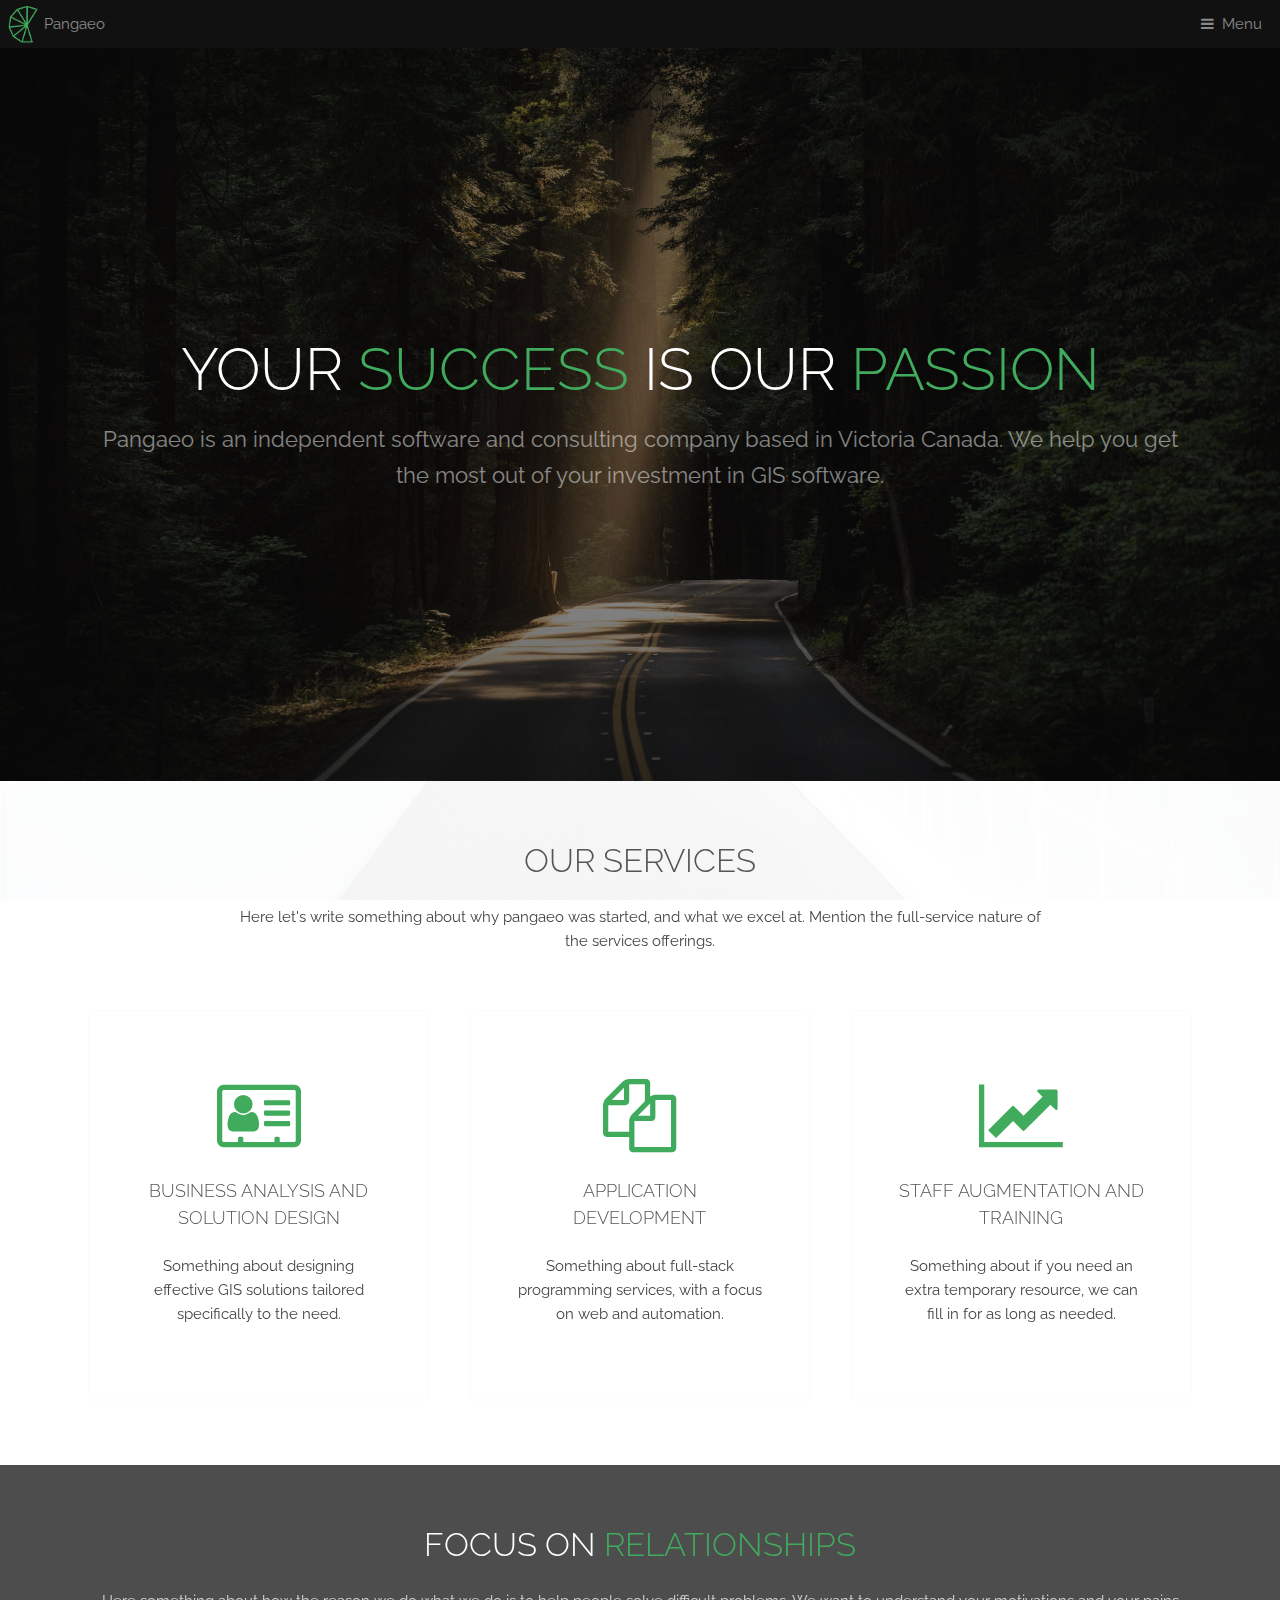
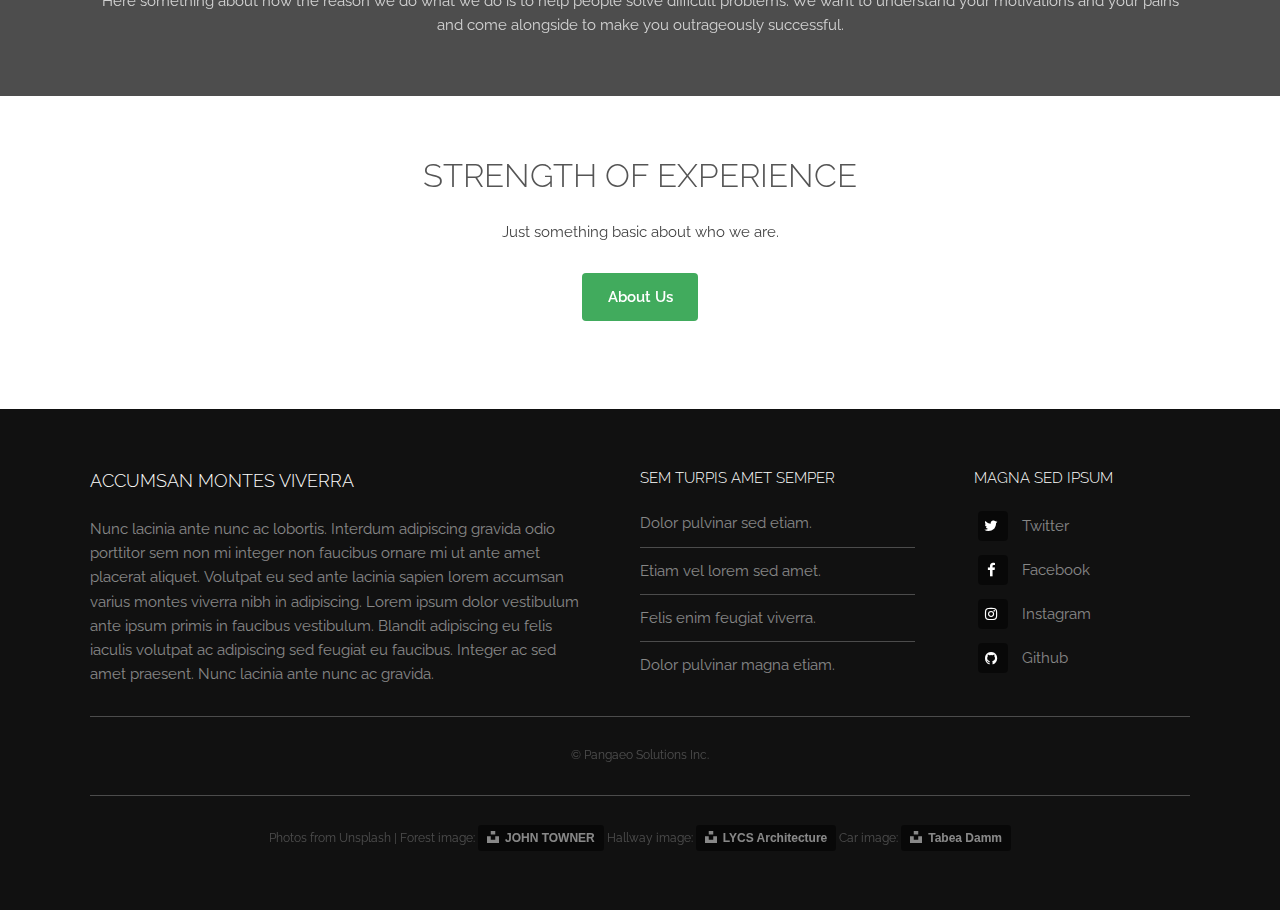
==== commit 71814011: "Add photo credits" ====
--- a/index.html
+++ b/index.html
@@ -126,7 +126,10 @@
 						</section>
 					</div>
 					<div class="copyright">
-						&copy; Pangaeo Solutions Inc.
+                        &copy; Pangaeo Solutions Inc.
+                    </div>
+                    <div class="copyright">
+                                Photos from Unsplash | Forest image: <a style="background-color:black;color:white;text-decoration:none;padding:4px 6px;font-family:-apple-system, BlinkMacSystemFont, &quot;San Francisco&quot;, &quot;Helvetica Neue&quot;, Helvetica, Ubuntu, Roboto, Noto, &quot;Segoe UI&quot;, Arial, sans-serif;font-size:12px;font-weight:bold;line-height:1.2;display:inline-block;border-radius:3px" href="https://unsplash.com/@heytowner?utm_medium=referral&amp;utm_campaign=photographer-credit&amp;utm_content=creditBadge" target="_blank" rel="noopener noreferrer" title="Download free do whatever you want high-resolution photos from JOHN TOWNER"><span style="display:inline-block;padding:2px 3px"><svg xmlns="http://www.w3.org/2000/svg" style="height:12px;width:auto;position:relative;vertical-align:middle;top:-2px;fill:white" viewBox="0 0 32 32"><title>unsplash-logo</title><path d="M10 9V0h12v9H10zm12 5h10v18H0V14h10v9h12v-9z"></path></svg></span><span style="display:inline-block;padding:2px 3px">JOHN TOWNER</span></a> Hallway image: <a style="background-color:black;color:white;text-decoration:none;padding:4px 6px;font-family:-apple-system, BlinkMacSystemFont, &quot;San Francisco&quot;, &quot;Helvetica Neue&quot;, Helvetica, Ubuntu, Roboto, Noto, &quot;Segoe UI&quot;, Arial, sans-serif;font-size:12px;font-weight:bold;line-height:1.2;display:inline-block;border-radius:3px" href="https://unsplash.com/@lycs?utm_medium=referral&amp;utm_campaign=photographer-credit&amp;utm_content=creditBadge" target="_blank" rel="noopener noreferrer" title="Download free do whatever you want high-resolution photos from LYCS Architecture"><span style="display:inline-block;padding:2px 3px"><svg xmlns="http://www.w3.org/2000/svg" style="height:12px;width:auto;position:relative;vertical-align:middle;top:-2px;fill:white" viewBox="0 0 32 32"><title>unsplash-logo</title><path d="M10 9V0h12v9H10zm12 5h10v18H0V14h10v9h12v-9z"></path></svg></span><span style="display:inline-block;padding:2px 3px">LYCS Architecture</span></a> Car image: <a style="background-color:black;color:white;text-decoration:none;padding:4px 6px;font-family:-apple-system, BlinkMacSystemFont, &quot;San Francisco&quot;, &quot;Helvetica Neue&quot;, Helvetica, Ubuntu, Roboto, Noto, &quot;Segoe UI&quot;, Arial, sans-serif;font-size:12px;font-weight:bold;line-height:1.2;display:inline-block;border-radius:3px" href="https://unsplash.com/@tabeadamm?utm_medium=referral&amp;utm_campaign=photographer-credit&amp;utm_content=creditBadge" target="_blank" rel="noopener noreferrer" title="Download free do whatever you want high-resolution photos from Tabea Damm"><span style="display:inline-block;padding:2px 3px"><svg xmlns="http://www.w3.org/2000/svg" style="height:12px;width:auto;position:relative;vertical-align:middle;top:-2px;fill:white" viewBox="0 0 32 32"><title>unsplash-logo</title><path d="M10 9V0h12v9H10zm12 5h10v18H0V14h10v9h12v-9z"></path></svg></span><span style="display:inline-block;padding:2px 3px">Tabea Damm</span></a>
 					</div>
 				</div>
 			</footer>
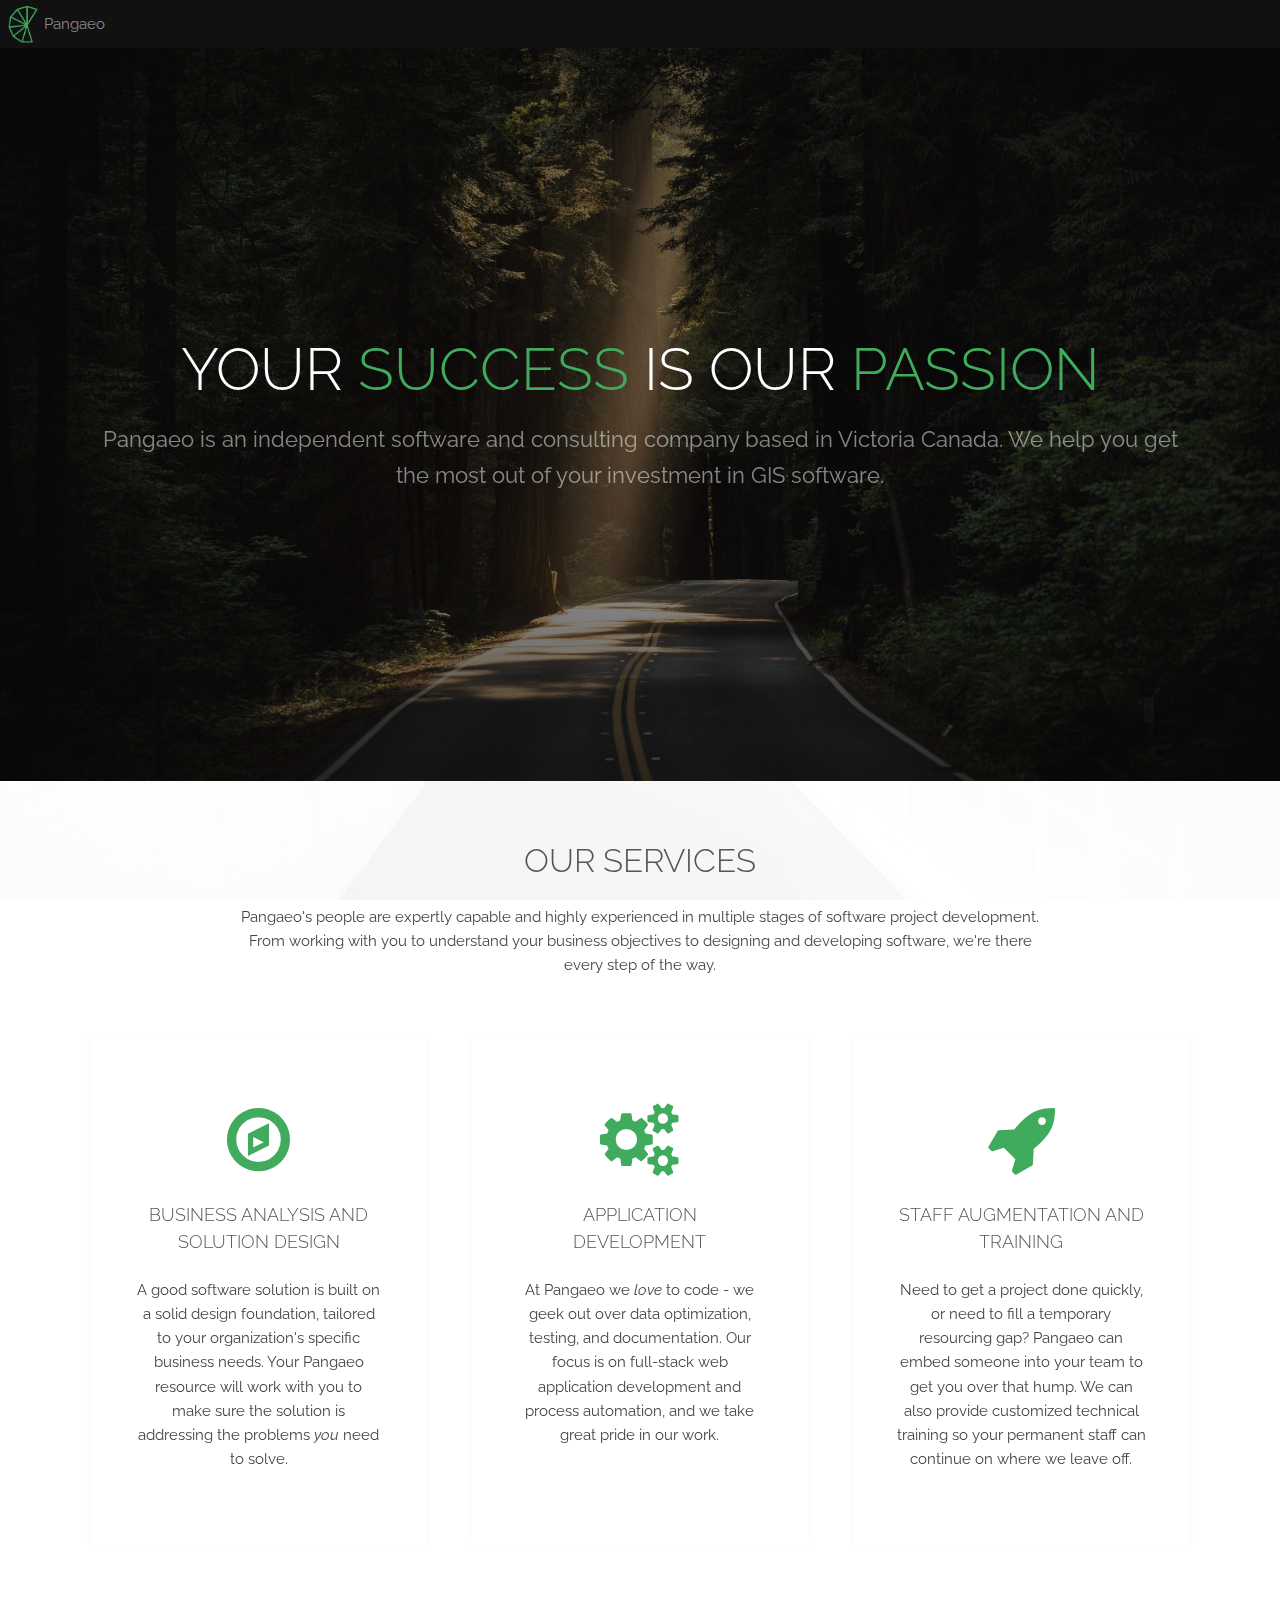
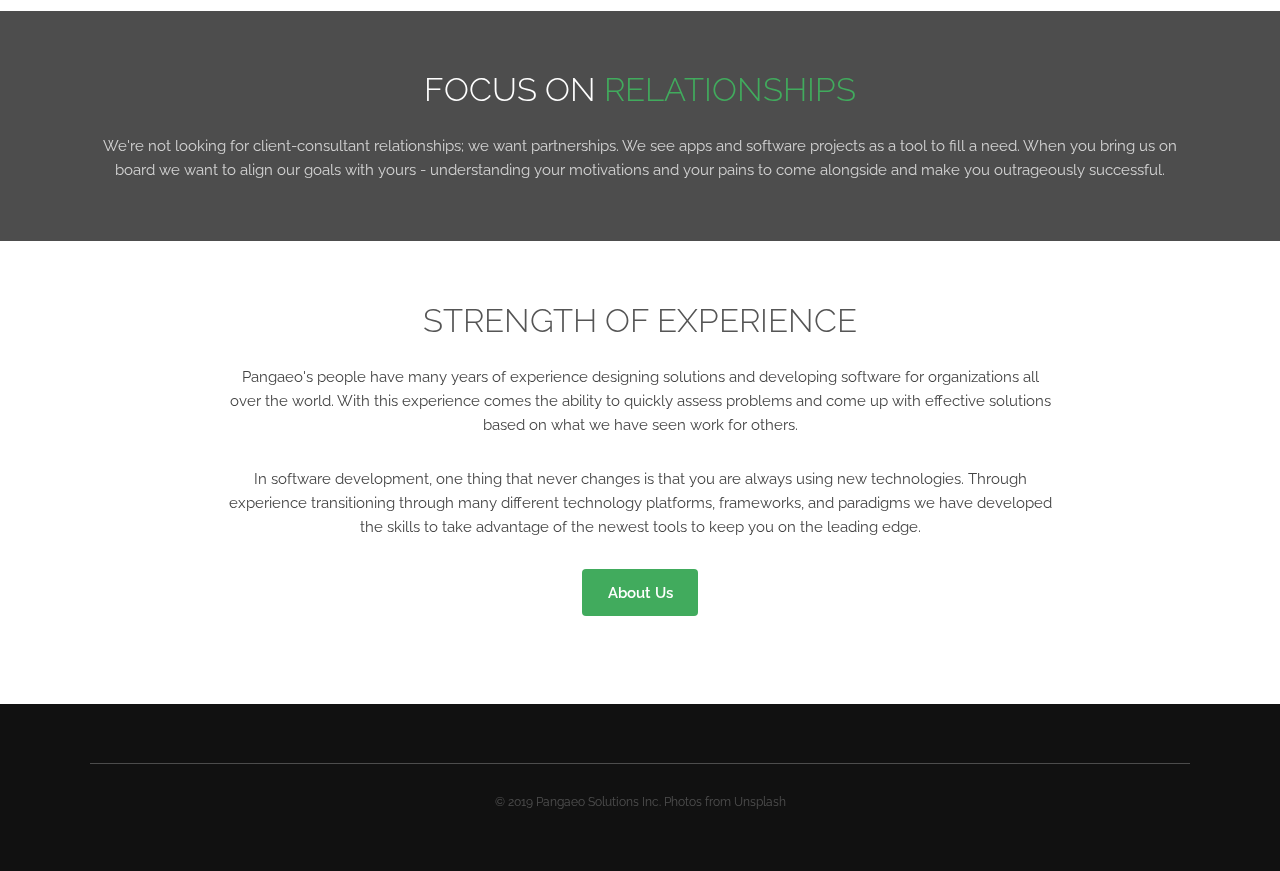
==== commit f8ba5993: "Prep for rollout" ====
--- a/index.html
+++ b/index.html
@@ -17,9 +17,9 @@
 		<!-- Header -->
 			<header id="header">
 				<a class="logo" href="index.html">Pangaeo</a>
-				<nav>
+				<!--<nav>
 					<a href="#menu">Menu</a>
-				</nav>
+				</nav>-->
 			</header>
 
 		<!-- Nav -->
@@ -45,34 +45,34 @@
 				<div class="inner">
 					<header class="special">
 						<h2>Our Services</h2>
-						<p>Here let's write something about why pangaeo was started, and what we excel at. Mention the full-service nature of the services offerings.</p>
+                        <p>Pangaeo's people are expertly capable and highly experienced in multiple stages of software project development. From working with you to understand your business objectives to designing and developing software, we're there every step of the way.</p>
 					</header>
 					<div class="highlights">
 						<section>
 							<div class="content">
 								<header>
-									<a href="#" class="icon fa-vcard-o"><span class="label">Icon</span></a>
+									<p class="icon fa-compass"><span class="label">Icon</span></p>
 									<h3>Business Analysis and Solution Design</h3>
 								</header>
-								<p>Something about designing effective GIS solutions tailored specifically to the need.</p>
+								<p>A good software solution is built on a solid design foundation, tailored to your organization's specific business needs. Your Pangaeo resource will work with you to make sure the solution is addressing the problems <em>you</em> need to solve.</p>
 							</div>
 						</section>
 						<section>
 							<div class="content">
 								<header>
-									<a href="#" class="icon fa-files-o"><span class="label">Icon</span></a>
+									<p class="icon fa-cogs"><span class="label">Icon</span></p>
 									<h3>Application Development</h3>
 								</header>
-								<p>Something about full-stack programming services, with a focus on web and automation.</p>
+								<p>At Pangaeo we <em>love</em> to code - we geek out over data optimization, testing, and documentation. Our focus is on full-stack web application development and process automation, and we take great pride in our work.</p>
 							</div>
 						</section>
 						<section>
 							<div class="content">
 								<header>
-									<a href="#" class="icon fa-line-chart"><span class="label">Icon</span></a>
+									<p class="icon fa-rocket"><span class="label">Icon</span></p>
 									<h3>Staff Augmentation and Training</h3>
 								</header>
-								<p>Something about if you need an extra temporary resource, we can fill in for as long as needed.</p>
+								<p>Need to get a project done quickly, or need to fill a temporary resourcing gap? Pangaeo can embed someone into your team to get you over that hump. We can also provide customized technical training so your permanent staff can continue on where we leave off.</p>
 							</div>
 						</section>
 					</div>
@@ -83,7 +83,7 @@
 			<section id="cta" class="wrapper">
 				<div class="inner">
 					<h2>Focus on <span class="highlighttext">Relationships</span></h2>
-					<p>Here something about how the reason we do what we do is to help people solve difficult problems. We want to understand your motivations and your pains and come alongside to make you outrageously successful.</p>
+					<p>We're not looking for client-consultant relationships; we want partnerships. We see apps and software projects as a tool to fill a need. When you bring us on board we want to align our goals with yours - understanding your motivations and your pains to come alongside and make you outrageously successful.</p>
 				</div>
 			</section>
 
@@ -92,7 +92,8 @@
 				<div class="inner">
 					<header class="special">
 						<h2>Strength of Experience</h2>
-                        <p>Just something basic about who we are.</p>
+                        <p>Pangaeo's people have many years of experience designing solutions and developing software for organizations all over the world. With this experience comes the ability to quickly assess problems and come up with effective solutions based on what we have seen work for others.</p>
+                        <p>In software development, one thing that never changes is that you are always using new technologies. Through experience transitioning through many different technology platforms, frameworks, and paradigms we have developed the skills to take advantage of the newest tools to keep you on the leading edge.</p>
                         <a href="about.html" class="button primary">About Us</a>
                     </header>
 				</div>
@@ -101,6 +102,7 @@
 		<!-- Footer -->
 			<footer id="footer">
 				<div class="inner">
+                    <!--
 					<div class="content">
 						<section>
 							<h3>Accumsan montes viverra</h3>
@@ -124,13 +126,16 @@
 								<li><a href="#"><i class="icon fa-github">&nbsp;</i>Github</a></li>
 							</ul>
 						</section>
-					</div>
+                    </div>
+                -->
 					<div class="copyright">
-                        &copy; Pangaeo Solutions Inc.
+                        &copy; 2019 Pangaeo Solutions Inc. Photos from <a href="https://www.unsplash.com">Unsplash</a>
                     </div>
+                    <!--
                     <div class="copyright">
-                                Photos from Unsplash | Forest image: <a style="background-color:black;color:white;text-decoration:none;padding:4px 6px;font-family:-apple-system, BlinkMacSystemFont, &quot;San Francisco&quot;, &quot;Helvetica Neue&quot;, Helvetica, Ubuntu, Roboto, Noto, &quot;Segoe UI&quot;, Arial, sans-serif;font-size:12px;font-weight:bold;line-height:1.2;display:inline-block;border-radius:3px" href="https://unsplash.com/@heytowner?utm_medium=referral&amp;utm_campaign=photographer-credit&amp;utm_content=creditBadge" target="_blank" rel="noopener noreferrer" title="Download free do whatever you want high-resolution photos from JOHN TOWNER"><span style="display:inline-block;padding:2px 3px"><svg xmlns="http://www.w3.org/2000/svg" style="height:12px;width:auto;position:relative;vertical-align:middle;top:-2px;fill:white" viewBox="0 0 32 32"><title>unsplash-logo</title><path d="M10 9V0h12v9H10zm12 5h10v18H0V14h10v9h12v-9z"></path></svg></span><span style="display:inline-block;padding:2px 3px">JOHN TOWNER</span></a> Hallway image: <a style="background-color:black;color:white;text-decoration:none;padding:4px 6px;font-family:-apple-system, BlinkMacSystemFont, &quot;San Francisco&quot;, &quot;Helvetica Neue&quot;, Helvetica, Ubuntu, Roboto, Noto, &quot;Segoe UI&quot;, Arial, sans-serif;font-size:12px;font-weight:bold;line-height:1.2;display:inline-block;border-radius:3px" href="https://unsplash.com/@lycs?utm_medium=referral&amp;utm_campaign=photographer-credit&amp;utm_content=creditBadge" target="_blank" rel="noopener noreferrer" title="Download free do whatever you want high-resolution photos from LYCS Architecture"><span style="display:inline-block;padding:2px 3px"><svg xmlns="http://www.w3.org/2000/svg" style="height:12px;width:auto;position:relative;vertical-align:middle;top:-2px;fill:white" viewBox="0 0 32 32"><title>unsplash-logo</title><path d="M10 9V0h12v9H10zm12 5h10v18H0V14h10v9h12v-9z"></path></svg></span><span style="display:inline-block;padding:2px 3px">LYCS Architecture</span></a> Car image: <a style="background-color:black;color:white;text-decoration:none;padding:4px 6px;font-family:-apple-system, BlinkMacSystemFont, &quot;San Francisco&quot;, &quot;Helvetica Neue&quot;, Helvetica, Ubuntu, Roboto, Noto, &quot;Segoe UI&quot;, Arial, sans-serif;font-size:12px;font-weight:bold;line-height:1.2;display:inline-block;border-radius:3px" href="https://unsplash.com/@tabeadamm?utm_medium=referral&amp;utm_campaign=photographer-credit&amp;utm_content=creditBadge" target="_blank" rel="noopener noreferrer" title="Download free do whatever you want high-resolution photos from Tabea Damm"><span style="display:inline-block;padding:2px 3px"><svg xmlns="http://www.w3.org/2000/svg" style="height:12px;width:auto;position:relative;vertical-align:middle;top:-2px;fill:white" viewBox="0 0 32 32"><title>unsplash-logo</title><path d="M10 9V0h12v9H10zm12 5h10v18H0V14h10v9h12v-9z"></path></svg></span><span style="display:inline-block;padding:2px 3px">Tabea Damm</span></a>
-					</div>
+                                Photos: Unsplash | Forest image: <a style="background-color:black;color:white;text-decoration:none;padding:4px 6px;font-family:-apple-system, BlinkMacSystemFont, &quot;San Francisco&quot;, &quot;Helvetica Neue&quot;, Helvetica, Ubuntu, Roboto, Noto, &quot;Segoe UI&quot;, Arial, sans-serif;font-size:12px;font-weight:bold;line-height:1.2;display:inline-block;border-radius:3px" href="https://unsplash.com/@heytowner?utm_medium=referral&amp;utm_campaign=photographer-credit&amp;utm_content=creditBadge" target="_blank" rel="noopener noreferrer" title="Download free do whatever you want high-resolution photos from JOHN TOWNER"><span style="display:inline-block;padding:2px 3px"><svg xmlns="http://www.w3.org/2000/svg" style="height:12px;width:auto;position:relative;vertical-align:middle;top:-2px;fill:white" viewBox="0 0 32 32"><title>unsplash-logo</title><path d="M10 9V0h12v9H10zm12 5h10v18H0V14h10v9h12v-9z"></path></svg></span><span style="display:inline-block;padding:2px 3px">JOHN TOWNER</span></a> Hallway image: <a style="background-color:black;color:white;text-decoration:none;padding:4px 6px;font-family:-apple-system, BlinkMacSystemFont, &quot;San Francisco&quot;, &quot;Helvetica Neue&quot;, Helvetica, Ubuntu, Roboto, Noto, &quot;Segoe UI&quot;, Arial, sans-serif;font-size:12px;font-weight:bold;line-height:1.2;display:inline-block;border-radius:3px" href="https://unsplash.com/@lycs?utm_medium=referral&amp;utm_campaign=photographer-credit&amp;utm_content=creditBadge" target="_blank" rel="noopener noreferrer" title="Download free do whatever you want high-resolution photos from LYCS Architecture"><span style="display:inline-block;padding:2px 3px"><svg xmlns="http://www.w3.org/2000/svg" style="height:12px;width:auto;position:relative;vertical-align:middle;top:-2px;fill:white" viewBox="0 0 32 32"><title>unsplash-logo</title><path d="M10 9V0h12v9H10zm12 5h10v18H0V14h10v9h12v-9z"></path></svg></span><span style="display:inline-block;padding:2px 3px">LYCS Architecture</span></a> Car image: <a style="background-color:black;color:white;text-decoration:none;padding:4px 6px;font-family:-apple-system, BlinkMacSystemFont, &quot;San Francisco&quot;, &quot;Helvetica Neue&quot;, Helvetica, Ubuntu, Roboto, Noto, &quot;Segoe UI&quot;, Arial, sans-serif;font-size:12px;font-weight:bold;line-height:1.2;display:inline-block;border-radius:3px" href="https://unsplash.com/@tabeadamm?utm_medium=referral&amp;utm_campaign=photographer-credit&amp;utm_content=creditBadge" target="_blank" rel="noopener noreferrer" title="Download free do whatever you want high-resolution photos from Tabea Damm"><span style="display:inline-block;padding:2px 3px"><svg xmlns="http://www.w3.org/2000/svg" style="height:12px;width:auto;position:relative;vertical-align:middle;top:-2px;fill:white" viewBox="0 0 32 32"><title>unsplash-logo</title><path d="M10 9V0h12v9H10zm12 5h10v18H0V14h10v9h12v-9z"></path></svg></span><span style="display:inline-block;padding:2px 3px">Tabea Damm</span></a>
+                    </div>
+                -->
 				</div>
 			</footer>
 
--- a/assets/css/main.css
+++ b/assets/css/main.css
@@ -127,6 +127,10 @@
 
 p {
   margin: 0 0 2rem 0; }
+
+p.icon {
+  color: #41ab5d;
+  margin:0; }
 
 header.special {
   text-align: center;
@@ -2214,7 +2218,7 @@
 #footer {
   background-color: #111111;
   color: rgba(255, 255, 255, 0.5);
-  padding: 8rem 0 6rem 0 ; }
+  padding: 2rem 0 2rem 0 ; }
   #footer input, #footer select, #footer textarea {
     color: #ffffff; }
   #footer a {
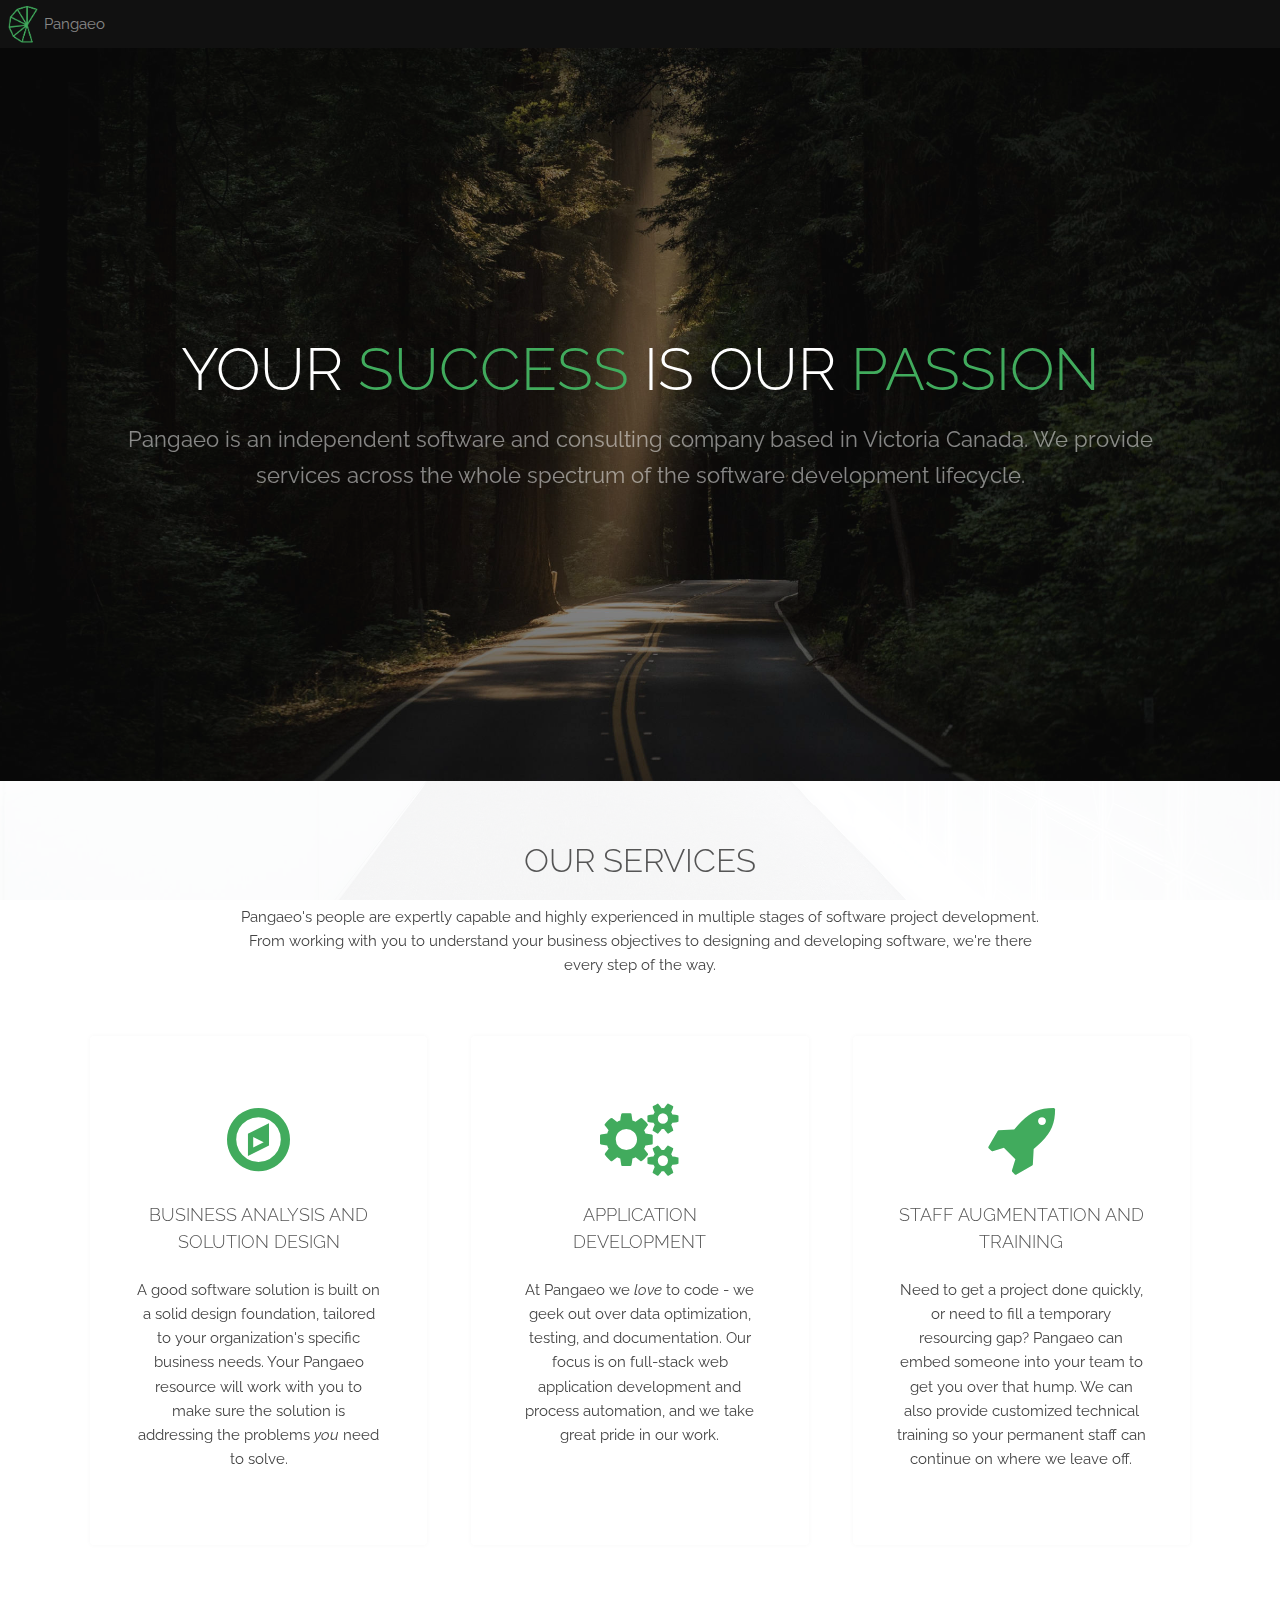
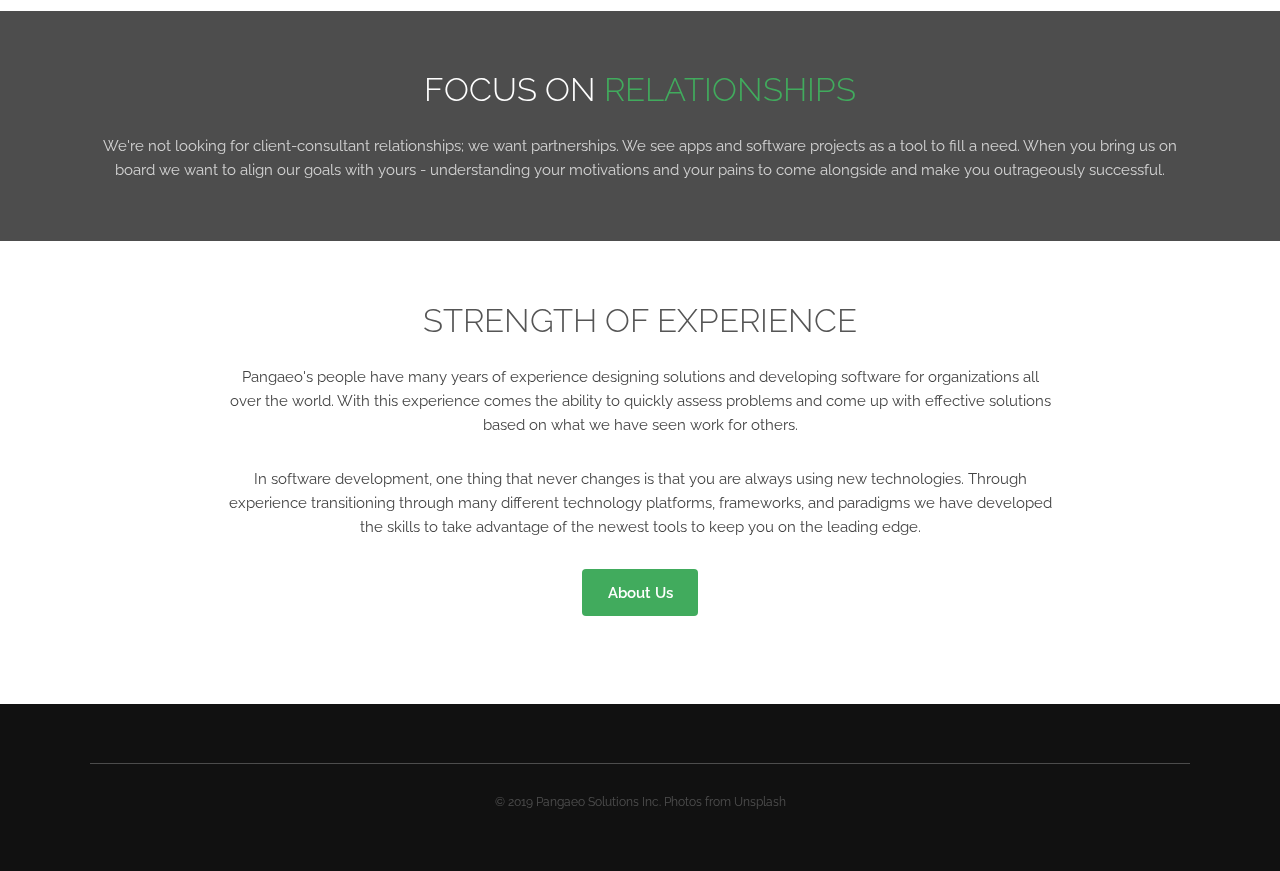
==== commit 99e9ce71: "Remove obvious GIS reference" ====
--- a/index.html
+++ b/index.html
@@ -35,9 +35,8 @@
 			<section id="banner">
 				<div class="inner">
 					<h1>Your <span class="highlighttext">Success</span> Is Our <span class="highlighttext">Passion</span></h1>
-					<p>Pangaeo is an independent software and consulting company based in Victoria Canada. We help you get the most out of your investment in GIS software.</p>
+					<p>Pangaeo is an independent software and consulting company based in Victoria Canada. We provide services across the whole spectrum of the software development lifecycle.</p>
 				</div>
-				<!--<video autoplay loop muted playsinline src="images/banner.mp4"></video>-->
 			</section>
 
 		<!-- Highlights -->
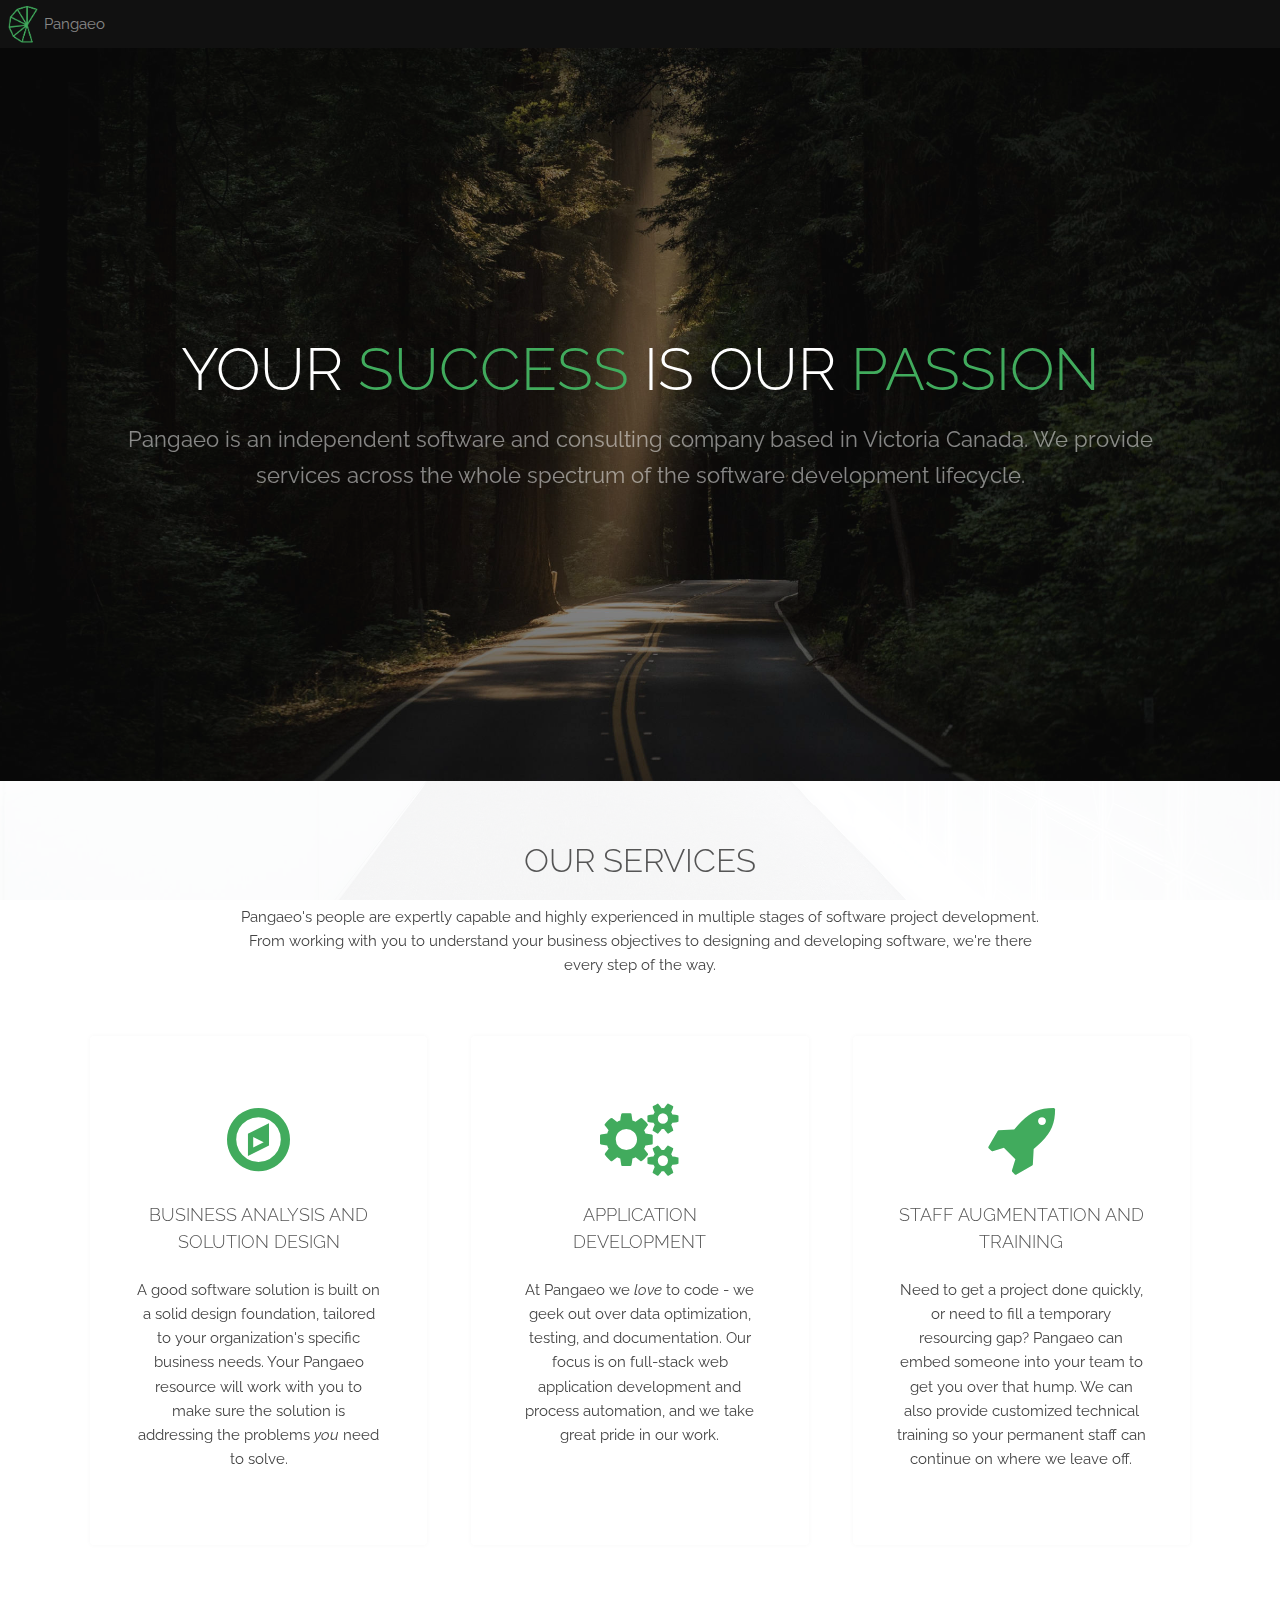
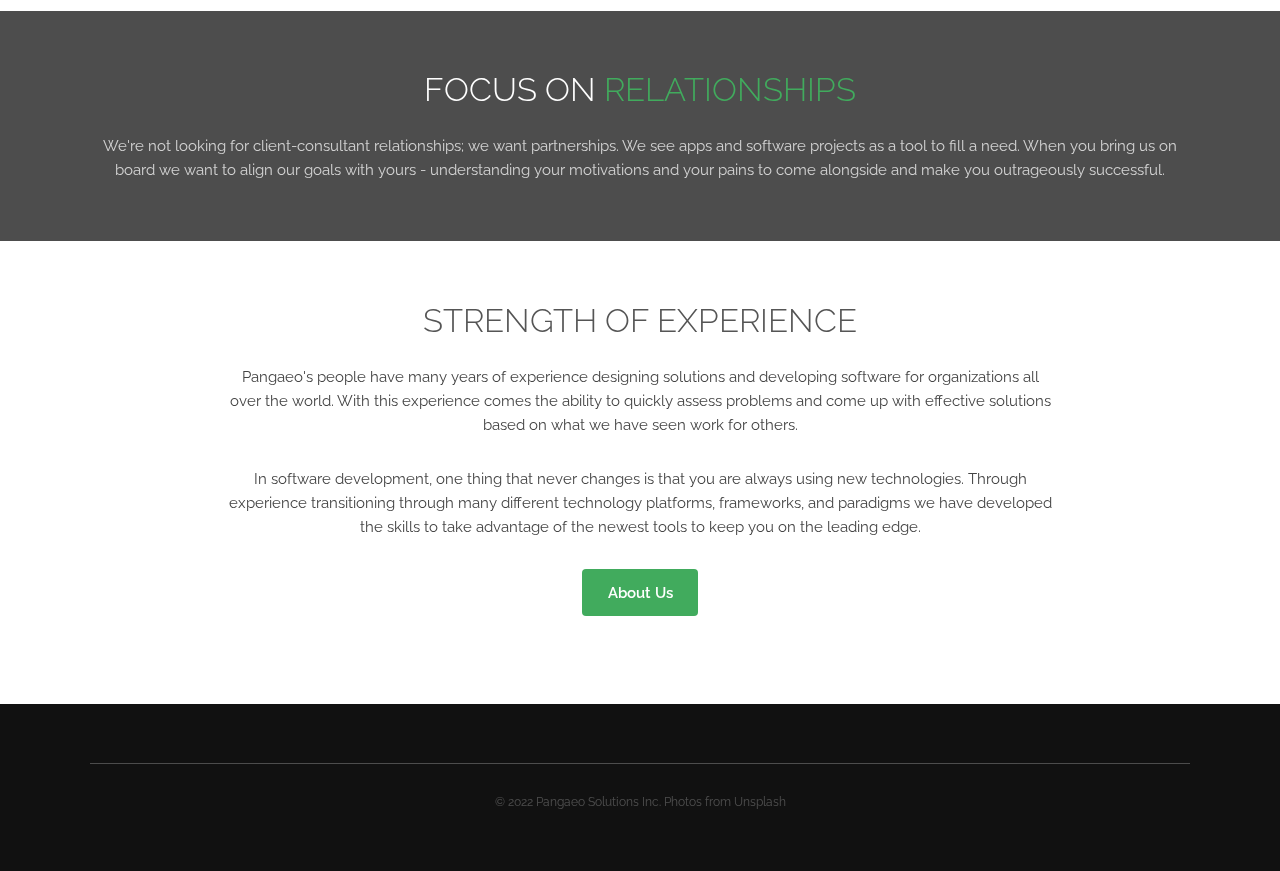
==== commit b75b00be: "Update copyright year in footers" ====
--- a/index.html
+++ b/index.html
@@ -1,107 +1,136 @@
 <!DOCTYPE HTML>
 <html>
-	<head>
-		<title>Pangaeo Solutions</title>
-		<meta charset="utf-8" />
-		<meta name="viewport" content="width=device-width, initial-scale=1, user-scalable=no" />
-		<meta name="description" content="" />
-		<meta name="keywords" content="" />
-		<link rel="stylesheet" href="assets/css/main.css" />
-		<meta property="og:title" content="Pangaeo Solutions - Home"/>
-		<meta property="og:image" content="https://pangaeo.com/images/og_image.png"/>
-		<meta property="og:site_name" content="Pangaeo Solutions Website"/>
-		<meta property="og:description" content="Pangaeo is an independent software and consulting company based in Victoria Canada. We help you get the most out of your investment in GIS software."/>
-	</head>
-	<body class="is-preload">
 
-		<!-- Header -->
-			<header id="header">
-				<a class="logo" href="index.html">Pangaeo</a>
-				<!--<nav>
+<head>
+    <!-- Global site tag (gtag.js) - Google Analytics -->
+    <script async src="https://www.googletagmanager.com/gtag/js?id=UA-146420858-1"></script>
+    <script>
+        window.dataLayer = window.dataLayer || [];
+        function gtag() { dataLayer.push(arguments); }
+        gtag('js', new Date());
+
+        gtag('config', 'UA-146420858-1');
+    </script>
+    <title>Pangaeo Solutions</title>
+    <meta charset="utf-8" />
+    <meta name="viewport" content="width=device-width, initial-scale=1, user-scalable=no" />
+    <meta name="description" content="" />
+    <meta name="keywords" content="" />
+    <link rel="stylesheet" href="assets/css/main.css" />
+    <meta property="og:title" content="Pangaeo Solutions - Home" />
+    <meta property="og:image" content="https://pangaeo.com/images/og_image.png" />
+    <meta property="og:site_name" content="Pangaeo Solutions Website" />
+    <meta property="og:description"
+        content="Pangaeo is an independent software and consulting company based in Victoria Canada. We help you get the most out of your investment in GIS software." />
+</head>
+
+<body class="is-preload">
+
+    <!-- Header -->
+    <header id="header">
+        <a class="logo" href="index.html">Pangaeo</a>
+        <!--<nav>
 					<a href="#menu">Menu</a>
 				</nav>-->
-			</header>
+    </header>
 
-		<!-- Nav -->
-			<nav id="menu">
-				<ul class="links">
-					<li><a href="index.html">Home</a></li>
-					<li><a href="solutions.html">Services</a></li>
-					<li><a href="about.html">About</a></li>
-				</ul>
-			</nav>
+    <!-- Nav -->
+    <nav id="menu">
+        <ul class="links">
+            <li><a href="index.html">Home</a></li>
+            <li><a href="solutions.html">Services</a></li>
+            <li><a href="about.html">About</a></li>
+        </ul>
+    </nav>
 
-		<!-- Banner -->
-			<section id="banner">
-				<div class="inner">
-					<h1>Your <span class="highlighttext">Success</span> Is Our <span class="highlighttext">Passion</span></h1>
-					<p>Pangaeo is an independent software and consulting company based in Victoria Canada. We provide services across the whole spectrum of the software development lifecycle.</p>
-				</div>
-			</section>
+    <!-- Banner -->
+    <section id="banner">
+        <div class="inner">
+            <h1>Your <span class="highlighttext">Success</span> Is Our <span class="highlighttext">Passion</span></h1>
+            <p>Pangaeo is an independent software and consulting company based in Victoria Canada. We provide services
+                across the whole spectrum of the software development lifecycle.</p>
+        </div>
+    </section>
 
-		<!-- Highlights -->
-			<section class="wrapper">
-				<div class="inner">
-					<header class="special">
-						<h2>Our Services</h2>
-                        <p>Pangaeo's people are expertly capable and highly experienced in multiple stages of software project development. From working with you to understand your business objectives to designing and developing software, we're there every step of the way.</p>
-					</header>
-					<div class="highlights">
-						<section>
-							<div class="content">
-								<header>
-									<p class="icon fa-compass"><span class="label">Icon</span></p>
-									<h3>Business Analysis and Solution Design</h3>
-								</header>
-								<p>A good software solution is built on a solid design foundation, tailored to your organization's specific business needs. Your Pangaeo resource will work with you to make sure the solution is addressing the problems <em>you</em> need to solve.</p>
-							</div>
-						</section>
-						<section>
-							<div class="content">
-								<header>
-									<p class="icon fa-cogs"><span class="label">Icon</span></p>
-									<h3>Application Development</h3>
-								</header>
-								<p>At Pangaeo we <em>love</em> to code - we geek out over data optimization, testing, and documentation. Our focus is on full-stack web application development and process automation, and we take great pride in our work.</p>
-							</div>
-						</section>
-						<section>
-							<div class="content">
-								<header>
-									<p class="icon fa-rocket"><span class="label">Icon</span></p>
-									<h3>Staff Augmentation and Training</h3>
-								</header>
-								<p>Need to get a project done quickly, or need to fill a temporary resourcing gap? Pangaeo can embed someone into your team to get you over that hump. We can also provide customized technical training so your permanent staff can continue on where we leave off.</p>
-							</div>
-						</section>
-					</div>
-				</div>
-			</section>
+    <!-- Highlights -->
+    <section class="wrapper">
+        <div class="inner">
+            <header class="special">
+                <h2>Our Services</h2>
+                <p>Pangaeo's people are expertly capable and highly experienced in multiple stages of software project
+                    development. From working with you to understand your business objectives to designing and
+                    developing software, we're there every step of the way.</p>
+            </header>
+            <div class="highlights">
+                <section>
+                    <div class="content">
+                        <header>
+                            <p class="icon fa-compass"><span class="label">Icon</span></p>
+                            <h3>Business Analysis and Solution Design</h3>
+                        </header>
+                        <p>A good software solution is built on a solid design foundation, tailored to your
+                            organization's specific business needs. Your Pangaeo resource will work with you to make
+                            sure the solution is addressing the problems <em>you</em> need to solve.</p>
+                    </div>
+                </section>
+                <section>
+                    <div class="content">
+                        <header>
+                            <p class="icon fa-cogs"><span class="label">Icon</span></p>
+                            <h3>Application Development</h3>
+                        </header>
+                        <p>At Pangaeo we <em>love</em> to code - we geek out over data optimization, testing, and
+                            documentation. Our focus is on full-stack web application development and process
+                            automation, and we take great pride in our work.</p>
+                    </div>
+                </section>
+                <section>
+                    <div class="content">
+                        <header>
+                            <p class="icon fa-rocket"><span class="label">Icon</span></p>
+                            <h3>Staff Augmentation and Training</h3>
+                        </header>
+                        <p>Need to get a project done quickly, or need to fill a temporary resourcing gap? Pangaeo can
+                            embed someone into your team to get you over that hump. We can also provide customized
+                            technical training so your permanent staff can continue on where we leave off.</p>
+                    </div>
+                </section>
+            </div>
+        </div>
+    </section>
 
-		<!-- CTA -->
-			<section id="cta" class="wrapper">
-				<div class="inner">
-					<h2>Focus on <span class="highlighttext">Relationships</span></h2>
-					<p>We're not looking for client-consultant relationships; we want partnerships. We see apps and software projects as a tool to fill a need. When you bring us on board we want to align our goals with yours - understanding your motivations and your pains to come alongside and make you outrageously successful.</p>
-				</div>
-			</section>
+    <!-- CTA -->
+    <section id="cta" class="wrapper">
+        <div class="inner">
+            <h2>Focus on <span class="highlighttext">Relationships</span></h2>
+            <p>We're not looking for client-consultant relationships; we want partnerships. We see apps and software
+                projects as a tool to fill a need. When you bring us on board we want to align our goals with yours -
+                understanding your motivations and your pains to come alongside and make you outrageously successful.
+            </p>
+        </div>
+    </section>
 
-		<!-- Testimonials -->
-			<section class="wrapper">
-				<div class="inner">
-					<header class="special">
-						<h2>Strength of Experience</h2>
-                        <p>Pangaeo's people have many years of experience designing solutions and developing software for organizations all over the world. With this experience comes the ability to quickly assess problems and come up with effective solutions based on what we have seen work for others.</p>
-                        <p>In software development, one thing that never changes is that you are always using new technologies. Through experience transitioning through many different technology platforms, frameworks, and paradigms we have developed the skills to take advantage of the newest tools to keep you on the leading edge.</p>
-                        <a href="about.html" class="button primary">About Us</a>
-                    </header>
-				</div>
-			</section>
+    <!-- Testimonials -->
+    <section class="wrapper">
+        <div class="inner">
+            <header class="special">
+                <h2>Strength of Experience</h2>
+                <p>Pangaeo's people have many years of experience designing solutions and developing software for
+                    organizations all over the world. With this experience comes the ability to quickly assess problems
+                    and come up with effective solutions based on what we have seen work for others.</p>
+                <p>In software development, one thing that never changes is that you are always using new technologies.
+                    Through experience transitioning through many different technology platforms, frameworks, and
+                    paradigms we have developed the skills to take advantage of the newest tools to keep you on the
+                    leading edge.</p>
+                <a href="about.html" class="button primary">About Us</a>
+            </header>
+        </div>
+    </section>
 
-		<!-- Footer -->
-			<footer id="footer">
-				<div class="inner">
-                    <!--
+    <!-- Footer -->
+    <footer id="footer">
+        <div class="inner">
+            <!--
 					<div class="content">
 						<section>
 							<h3>Accumsan montes viverra</h3>
@@ -127,23 +156,24 @@
 						</section>
                     </div>
                 -->
-					<div class="copyright">
-                        &copy; 2019 Pangaeo Solutions Inc. Photos from <a href="https://www.unsplash.com">Unsplash</a>
-                    </div>
-                    <!--
+            <div class="copyright">
+                &copy; 2022 Pangaeo Solutions Inc. Photos from <a href="https://www.unsplash.com">Unsplash</a>
+            </div>
+            <!--
                     <div class="copyright">
                                 Photos: Unsplash | Forest image: <a style="background-color:black;color:white;text-decoration:none;padding:4px 6px;font-family:-apple-system, BlinkMacSystemFont, &quot;San Francisco&quot;, &quot;Helvetica Neue&quot;, Helvetica, Ubuntu, Roboto, Noto, &quot;Segoe UI&quot;, Arial, sans-serif;font-size:12px;font-weight:bold;line-height:1.2;display:inline-block;border-radius:3px" href="https://unsplash.com/@heytowner?utm_medium=referral&amp;utm_campaign=photographer-credit&amp;utm_content=creditBadge" target="_blank" rel="noopener noreferrer" title="Download free do whatever you want high-resolution photos from JOHN TOWNER"><span style="display:inline-block;padding:2px 3px"><svg xmlns="http://www.w3.org/2000/svg" style="height:12px;width:auto;position:relative;vertical-align:middle;top:-2px;fill:white" viewBox="0 0 32 32"><title>unsplash-logo</title><path d="M10 9V0h12v9H10zm12 5h10v18H0V14h10v9h12v-9z"></path></svg></span><span style="display:inline-block;padding:2px 3px">JOHN TOWNER</span></a> Hallway image: <a style="background-color:black;color:white;text-decoration:none;padding:4px 6px;font-family:-apple-system, BlinkMacSystemFont, &quot;San Francisco&quot;, &quot;Helvetica Neue&quot;, Helvetica, Ubuntu, Roboto, Noto, &quot;Segoe UI&quot;, Arial, sans-serif;font-size:12px;font-weight:bold;line-height:1.2;display:inline-block;border-radius:3px" href="https://unsplash.com/@lycs?utm_medium=referral&amp;utm_campaign=photographer-credit&amp;utm_content=creditBadge" target="_blank" rel="noopener noreferrer" title="Download free do whatever you want high-resolution photos from LYCS Architecture"><span style="display:inline-block;padding:2px 3px"><svg xmlns="http://www.w3.org/2000/svg" style="height:12px;width:auto;position:relative;vertical-align:middle;top:-2px;fill:white" viewBox="0 0 32 32"><title>unsplash-logo</title><path d="M10 9V0h12v9H10zm12 5h10v18H0V14h10v9h12v-9z"></path></svg></span><span style="display:inline-block;padding:2px 3px">LYCS Architecture</span></a> Car image: <a style="background-color:black;color:white;text-decoration:none;padding:4px 6px;font-family:-apple-system, BlinkMacSystemFont, &quot;San Francisco&quot;, &quot;Helvetica Neue&quot;, Helvetica, Ubuntu, Roboto, Noto, &quot;Segoe UI&quot;, Arial, sans-serif;font-size:12px;font-weight:bold;line-height:1.2;display:inline-block;border-radius:3px" href="https://unsplash.com/@tabeadamm?utm_medium=referral&amp;utm_campaign=photographer-credit&amp;utm_content=creditBadge" target="_blank" rel="noopener noreferrer" title="Download free do whatever you want high-resolution photos from Tabea Damm"><span style="display:inline-block;padding:2px 3px"><svg xmlns="http://www.w3.org/2000/svg" style="height:12px;width:auto;position:relative;vertical-align:middle;top:-2px;fill:white" viewBox="0 0 32 32"><title>unsplash-logo</title><path d="M10 9V0h12v9H10zm12 5h10v18H0V14h10v9h12v-9z"></path></svg></span><span style="display:inline-block;padding:2px 3px">Tabea Damm</span></a>
                     </div>
                 -->
-				</div>
-			</footer>
+        </div>
+    </footer>
 
-		<!-- Scripts -->
-			<script src="assets/js/jquery.min.js"></script>
-			<script src="assets/js/browser.min.js"></script>
-			<script src="assets/js/breakpoints.min.js"></script>
-			<script src="assets/js/util.js"></script>
-			<script src="assets/js/main.js"></script>
+    <!-- Scripts -->
+    <script src="assets/js/jquery.min.js"></script>
+    <script src="assets/js/browser.min.js"></script>
+    <script src="assets/js/breakpoints.min.js"></script>
+    <script src="assets/js/util.js"></script>
+    <script src="assets/js/main.js"></script>
 
-	</body>
+</body>
+
 </html>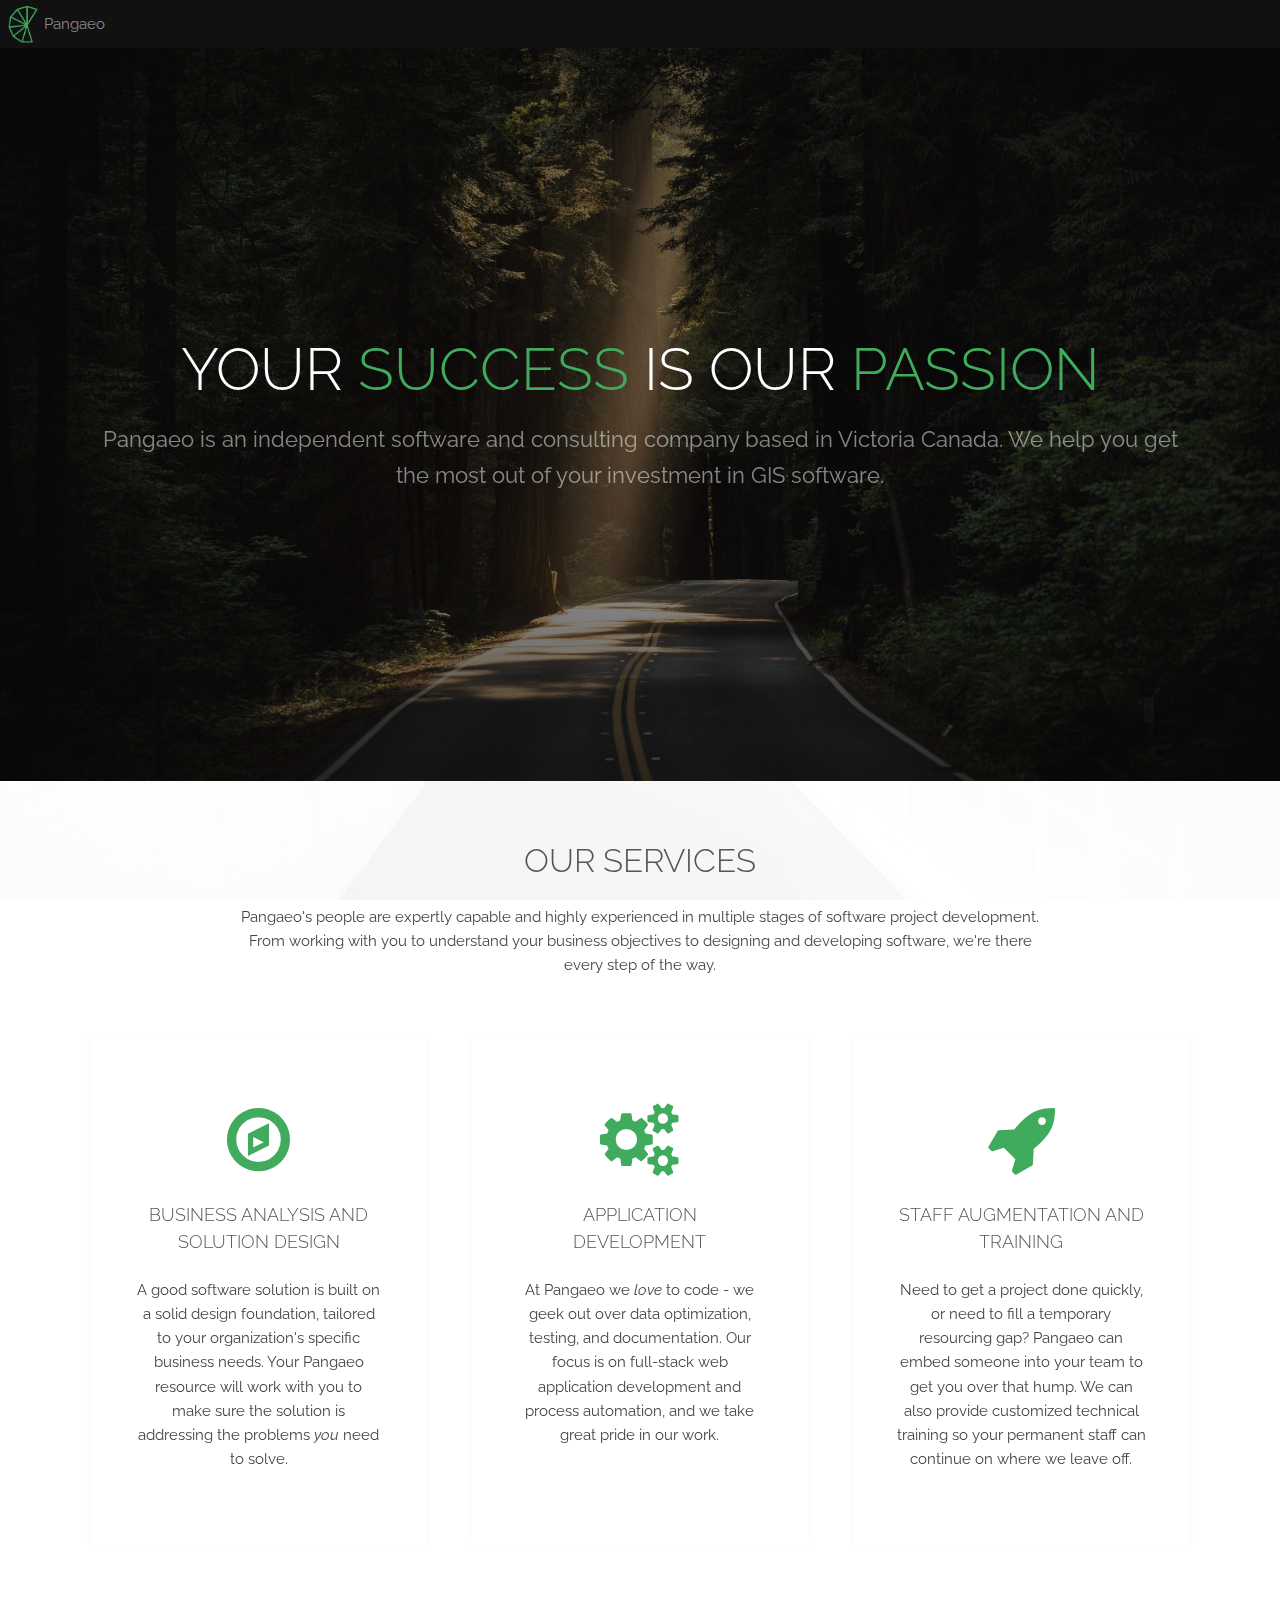
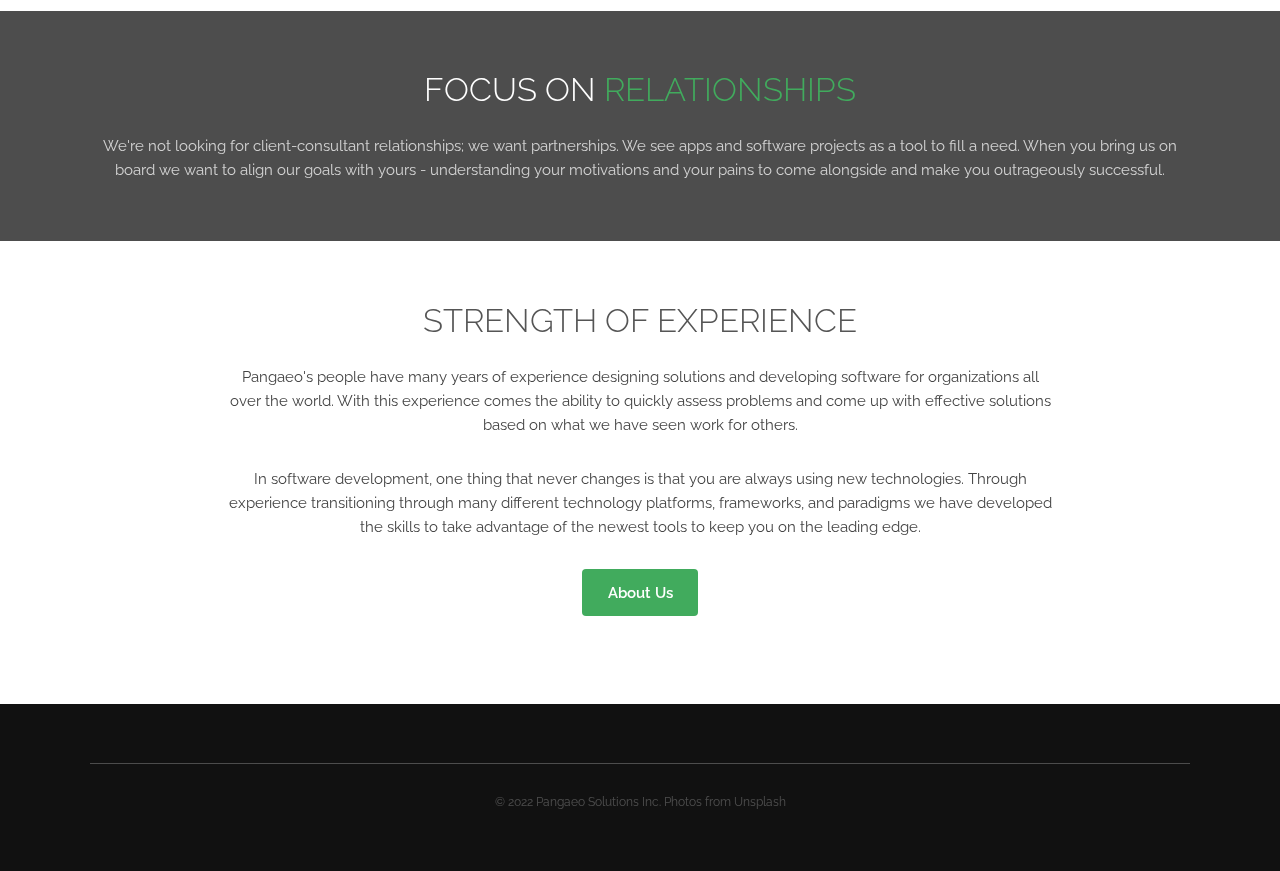
==== commit 6d7c0087: "Restore the GIS messaging in the home page banner." ====
--- a/index.html
+++ b/index.html
@@ -47,8 +47,7 @@
     <section id="banner">
         <div class="inner">
             <h1>Your <span class="highlighttext">Success</span> Is Our <span class="highlighttext">Passion</span></h1>
-            <p>Pangaeo is an independent software and consulting company based in Victoria Canada. We provide services
-                across the whole spectrum of the software development lifecycle.</p>
+            <p>Pangaeo is an independent software and consulting company based in Victoria Canada. We help you get the most out of your investment in GIS software.</p>
         </div>
     </section>
 
@@ -157,7 +156,7 @@
                     </div>
                 -->
             <div class="copyright">
-                &copy; 2022 Pangaeo Solutions Inc. Photos from <a href="https://www.unsplash.com">Unsplash</a>
+                &copy; 2022 Pangaeo Solutions Inc.  Photos from <a href="https://www.unsplash.com">Unsplash</a>
             </div>
             <!--
                     <div class="copyright">
@@ -176,4 +175,4 @@
 
 </body>
 
-</html>+</html>
